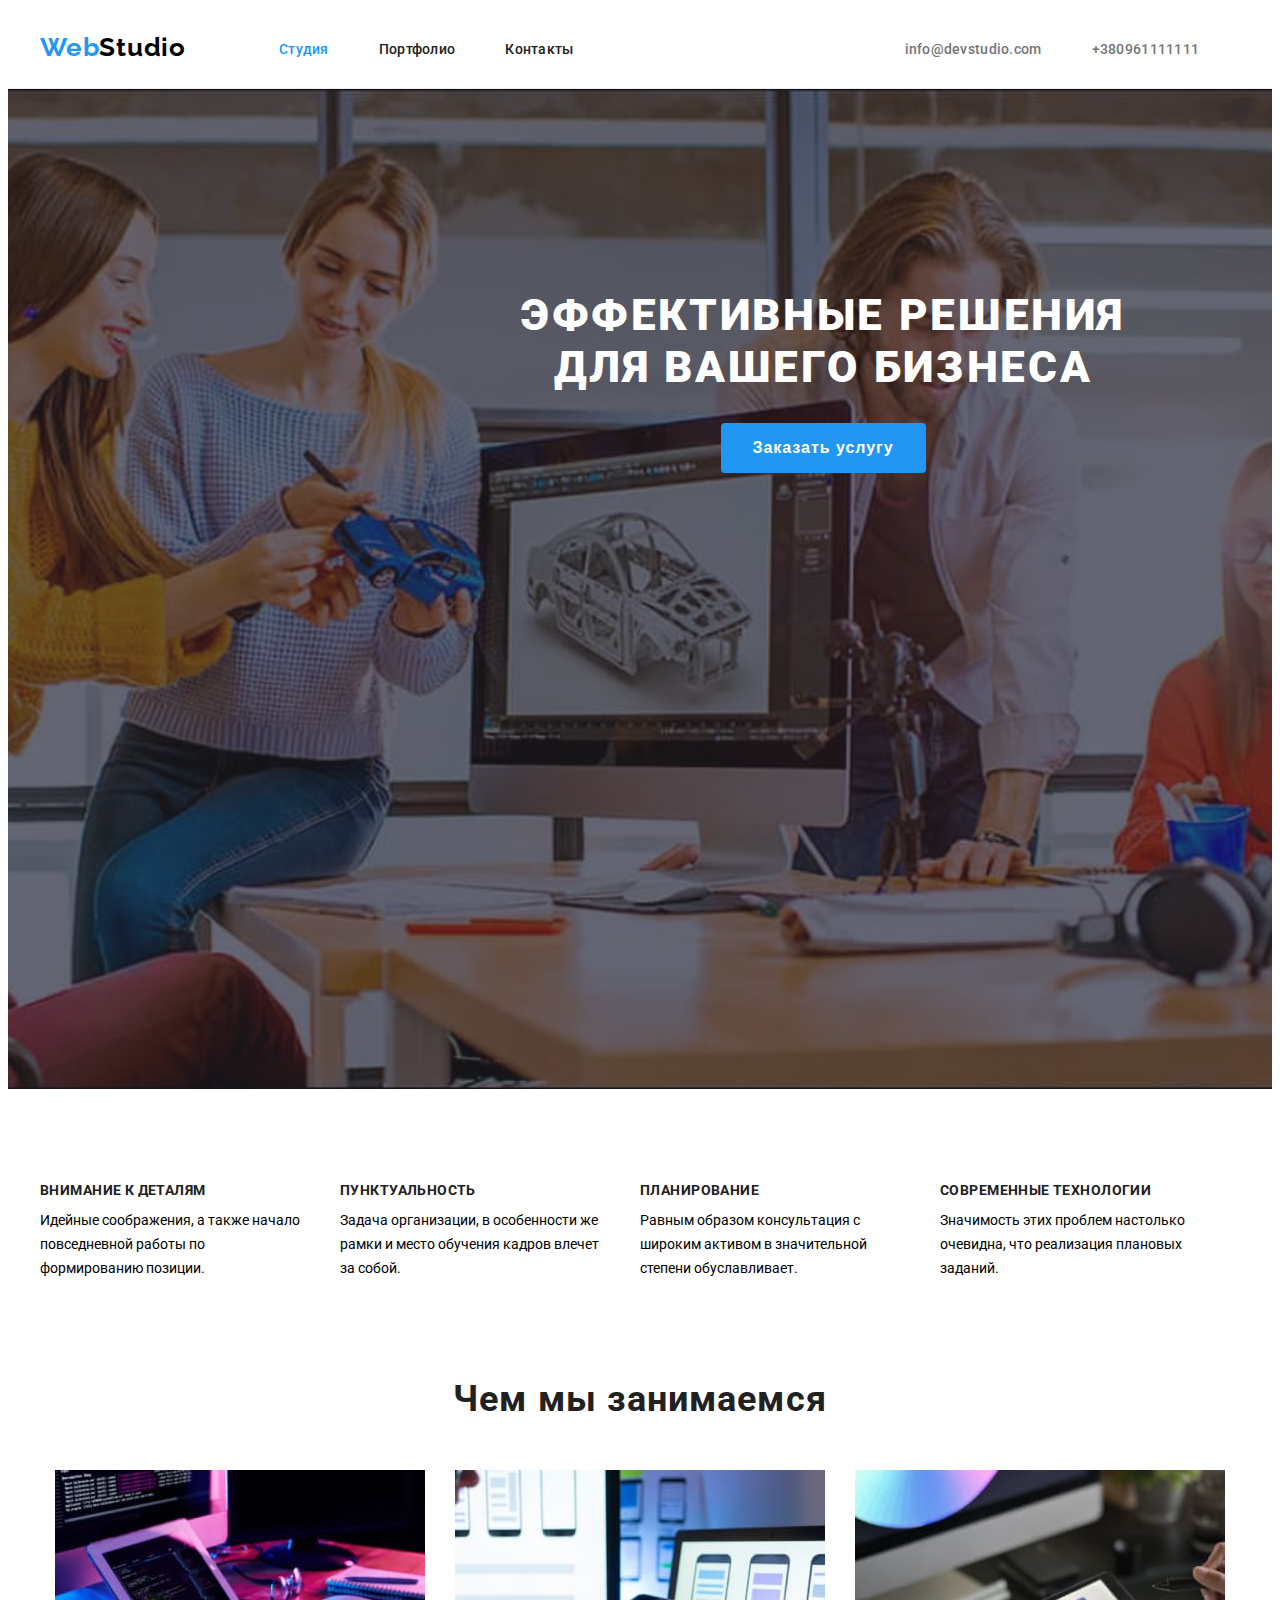
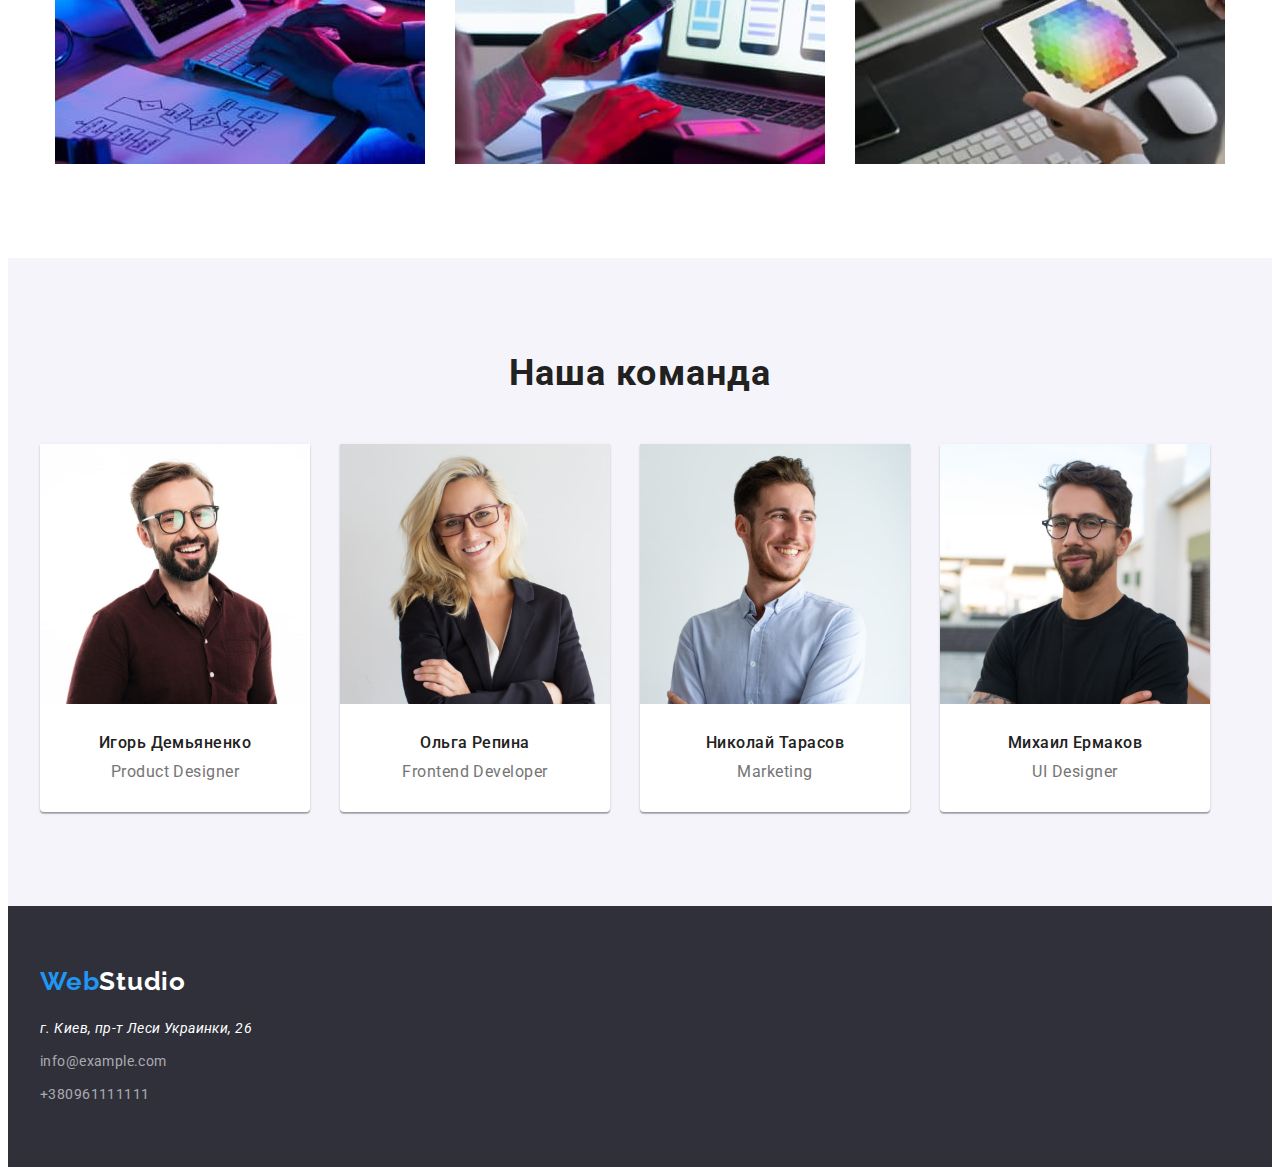
==== index.html @ 20c4e045 "add gradient" ====
<!DOCTYPE html>
<html lang="ru">
<head>
    <meta charset="UTF-8">
    <meta http-equiv="X-UA-Compatible" content="IE=edge">
    <meta name="viewport" content="width=device-width, initial-scale=1.0">
    <title>Document</title>
    <link rel="preconnect" href="https://fonts.googleapis.com">
    <link rel="preconnect" href="https://fonts.gstatic.com" crossorigin>
    <link rel="preconnect" href="https://fonts.googleapis.com">
    <link rel="preconnect" href="https://fonts.gstatic.com" crossorigin>
    <link href="https://fonts.googleapis.com/css2?family=Raleway:wght@700&family=Roboto:wght@400;500;700;900&display=swap" rel="stylesheet">
    <link rel="stylesheet" href="https://cdnjs.cloudflare.com/ajax/libs/modern-normalize/1.1.0/modern-normalize.min.css"
        integrity="sha512-wpPYUAdjBVSE4KJnH1VR1HeZfpl1ub8YT/NKx4PuQ5NmX2tKuGu6U/JRp5y+Y8XG2tV+wKQpNHVUX03MfMFn9Q=="
        crossorigin="anonymous" referrerpolicy="no-referrer" />
    <link rel="stylesheet" href="css/style.css">
</head>

<body>
    <header class="header">
        <div class="container">
            <nav class="header-nav">
                <a class="header-webstudio link" lang="en" href="./index.html">Web<span
                    class="header-studio">Studio</span></a>
                <ul class="nav-links list">
                    <li class="item"><a class="header-studio-link link active" href="./index.html">Студия</a></li>
                    <li class="item"><a class="header-portfolio-link link" href="./portfolio.html">Портфолио</a></li>
                    <li class="item"><a class="header-contacts-link link" href="">Контакты</a></li>
                </ul>
            </nav>
                <!-- header-contacts-info -->
                <ul class="header-contacts-info list">
                    <li class="item"><a class="header-mail link" href="mailto:info@devstudio.com">info@devstudio.com</a></li>
                    <li class="item"><a class="header-tel link" href="tel:+380961111111">+380961111111</a></li>
                </ul>
                
        </div>   
    </header>
    <main>
        <!-- Hero -->
        <section class="hero-banner">
            <div class="overlay">
                <div class="container">
                <h1 class="hero-title">
                        Эффективные решения для вашего бизнеса
                </h1>
                    <button class="hero-button" type="button">Заказать услугу</button>
                </div>
            </div>
        </section>
        <!-- section-two-we-offer -->
        <section class="section_fix_padding"> 
            <div class="container">
                <h2 hidden>Мы предлагаем</h2>
                    <ul class="we-offer list">
                        <li class="offer-list">
                            <h3 class="offer-title">Внимание к деталям</h3>
                            <p class="offer-description">Идейные соображения, а также начало повседневной работы по формированию позиции.</p>
                        </li>

                        <li class="offer-list">
                            <h3 class="offer-title">Пунктуальность</h3>
                            <p class="offer-description">Задача организации, в особенности же рамки и место обучения кадров влечет за собой.</p>
                        </li>

                        <li class="offer-list">
                            <h3 class="offer-title">Планирование</h3>
                            <p class="offer-description">Равным образом консультация с широким активом в значительной степени обуславливает.</p>
                        </li>

                        <li class="offer-list">
                            <h3 class="offer-title">Современные технологии</h3>
                            <p class="offer-description">Значимость этих проблем настолько очевидна, что реализация плановых заданий.</p>
                        </li>
                    </ul>
            </div>
        </section>
        <!-- section-what-we-do -->
        <section class="section">
            <div class="container">
                <h2 class="what-we-do">Чем мы занимаемся</h2>
                <ul  class="img-list list">
                    <li class="img-item"><img src="./images/box1.jpg" alt="руки-печатают-по-клавиатуре" width="370" height="294"></li>
                    <li class="img-item"><img src="./images/box2.jpg" alt="руки-держат-смартфон" width="370" height="294"></li>
                    <li class="img-item"><img src="./images/box3.jpg" alt="руки-держат-планшет" width="370" height="294"></li>
                </ul>
            </div>
        </section>
        <!-- section-our-team -->
        <section class="our-team section ">
            <div class="container">
                <h2 class="team">Наша команда</h2>
                <ul class="team-list list">
                    <li class="team-item">
                        <img src="./images/card1.jpg" alt="мужчина-в-красной-рубашке-в-очках" width="270" height="260">
                        <h3 class="team-name">Игорь Демьяненко</h3>
                        <p class="team-duty" lang="en">Product Designer</p>
                    </li>

                    <li class="team-item">
                        <img src="./images/card2.jpg" alt="женщина-блондинка-в-черном-пинджаке-" width="270" height="260">
                        <h3 class="team-name">Ольга Репина</h3>
                        <p class="team-duty" lang="en">Frontend Developer</p>
                    </li>

                    <li class="team-item">
                        <img src="./images/card3.jpg" alt="мужчина-в-серой-рубашке" width="270" height="260">
                        <h3 class="team-name">Николай Тарасов</h3>
                        <p class="team-duty" lang="en">Marketing</p>
                    </li>

                    <li class="team-item">
                        <img src="./images/card4.jpg" alt="мужчина-в-ченой-футболке-в-очках" width="270" height="260">
                        <h3 class="team-name">Михаил Ермаков</h3>
                        <p class="team-duty" lang="en">UI Designer</p>
                    </li>
                </ul>
            </div>
        </section>
    </main>
    <!-- footer -->
    <footer class="footer">
        <div class="container">
            <a class="footer-webstudio link" lang="en" href="index.html">Web<span class="footer-studio">Studio</span></a>
            <address class="address">г. Киев, пр-т Леси Украинки, 26</address>
            <ul class="footer-contacts-info list">
                <li>
                    <a class="footer-mail link" href="mailto:info@example.com">info@example.com</a>
                </li>

                <li>
                    <a class="footer-tel link" href="tel:+380961111111">+380961111111</a>
                </li>
            </ul>
        </div>
    </footer>
</body>

</html>
---- css/style.css ----
:root {
  --main-text-color: #212121;
  --second-text-color: #757575;
  --third-text-color: #2196f3;
  --fourth-text-color: #ffffff;
  --special-hide-color: rgba(255, 255, 255, 0.6);
  --special-color: #000000;
  --bg-color-one: #2f303a;
  --bg-color-two: #f5f4fa;
  --bg-color-third: #188CE8; 
  --projects-gap: 30px;

}

body {
  font-family: "Roboto", sans-serif;
  background-color: #ffffff;
}

p,
h1,
h2,
h3,
h4,
h5,
h6 {
  margin-top: 0;
  margin-bottom: 0;
}

ul {
  margin-top: 0;
  margin-bottom: 0;
  padding-left: 0;
}
img{
  display: block;
  max-width: 100%;
  height: auto;
}

.container {
  width: 1200px;
  padding-left: 15px;
  padding-right: 15px;
  margin-right: auto;
  margin-left: auto;
  
  /* outline: 1px solid green;  */
}
.section{
  padding-top: 94px;
  padding-bottom: 94px;
  
}
.section_fix_padding{
  padding-top: 94px;
  padding-bottom: 0px;
}

/* Global class ↓ *
*******************/

.list {
  list-style: none;
}
.link {
  text-decoration: none;
}
.active{
  color: var(--third-text-color);
}
.nav-links .link.active{
  color: var(--third-text-color);
}

/* Global class ↑ *
******************/

/* THE SAME ELEMENTS ↓ */
/* header-index-portfolio */
.header{
  border-bottom: 1px solid #ECECEC;

  }

.header .container{
  display: flex;
}  

/* webstudio */
.header-webstudio {
  font-family: Raleway;
  font-style: normal;
  font-weight: bold;
  font-size: 26px;
  line-height: 1.92;
  letter-spacing: 0.03em;
  color: var(--third-text-color);
}
.header-studio {
  color: var(--special-color);
}

/* Navigation-links */

.header-nav {
  display: flex;
  align-items: center; 
}

.nav-links {
  display: flex;
  margin-left: 93px;
  padding: 30.5px 0px 30.5px 0px;
}
.nav-links .item + .item {
  margin-left: 50px;
}

.nav-links .link:hover,
.nav-links .link:focus {
  color: var(--third-text-color);
}
.nav-links .link:active{
  color: var(--third-text-color);
}


.header-studio-link,
.header-portfolio-link,
.header-contacts-link {
  font-weight: 500;
  font-size: 14px;
  line-height: 1.14;
  letter-spacing: 0.02em;
  color: var(--main-text-color);
}

/* header-contacts-info */
.header-contacts-info {
  display: flex;
  align-items: center;
  margin-left: 331px;
}

.header-contacts-info .item + .item {
  margin-left: 50px;
}


/* hover-focus-Header-contact-list-info */
.header-contacts-info .link:hover,
.header-contacts-info .link:focus {
  color: var(--third-text-color);
}

.header-mail,
.header-tel {
  font-weight: 500;
  font-size: 14px;
  line-height: 1.14;
  letter-spacing: 0.02em;
  color: var(--second-text-color);
}

/* FOOTER-INDEX-PORTFOLIO */
.footer {
  background-color: var(--bg-color-one);
}
/* footer-webstudio */
.footer-webstudio {
  display: block;
  padding-top: 60px;
  font-family: Raleway;
  font-style: normal;
  font-weight: bold;
  font-size: 26px;
  line-height: 1.19;
  letter-spacing: 0.03em;
  color: var(--third-text-color);
}
.footer-studio {
  color: var(--fourth-text-color);
}
/* address */
.address {
  display: block;
  padding-top: 20px;
  font-weight: normal;
  font-size: 14px;
  line-height: 1.71;
  letter-spacing: 0.03em;
  color: var(--fourth-text-color);
}
/* footer-contacts-info */
.footer-contacts-info .link:hover,
.footer-contacts-info .link:focus {
  color: var(--third-text-color);
}
.footer-mail,
.footer-tel {
  display: block;
  padding-top: 9px;
  font-weight: normal;
  font-size: 14px;
  line-height: 1.71;
  letter-spacing: 0.03em;
  color: var(--special-hide-color);
}
.footer-contacts-info{
  padding-bottom: 60px;
}

/* THE SAME ELEMENTS ↑ */



/* INDEX */
/* hero-section */
.hero-banner {
  background-color: var(--bg-color-one);
  padding: 200px;
  max-width: 1600px;
  height: 600px;
  margin-left: auto;
  margin-right: auto;
  background-image: linear-gradient(
  to right,
  rgba(47, 48, 58, 0.4),
  rgba(47, 48, 58, 0.4)
  ),
  url("../images/overlay.jpg");
  background-repeat: no-repeat;
  background-position: center;
  background-size: cover;
}


.hero-title {
  font-weight: 900;
  font-size: 44px;
  line-height: 1, 36;
  text-align: center;
  letter-spacing: 0.06em;
  text-transform: uppercase;
  max-width: 650px;
  margin: 0px auto 30px auto;
  color: var(--fourth-text-color);
}

.hero-button {
  display: block;
  margin-left: auto;
  margin-right: auto;
  padding: 10px 32px;
  cursor: pointer;
  font-weight: bold;
  font-size: 16px;
  line-height: 1.88;
  letter-spacing: 0.06em;
  border: none;
  border-radius: 4px;
  color: var(--fourth-text-color);
  background-color: var(--third-text-color);
}
.hero-button:hover,
.hero-button:focus{
  color: var(--fourth-text-color);
  background-color: var(--bg-color-third);
}


/* section-two-we-offer */
.we-offer{
  display: flex;
  /* margin: 94px auto 94px auto; */
}

.we-offer .offer-list + .offer-list{
  margin-left: 30px;
}

.offer-list{
  width: 270px;
  height: 101px;
}

.offer-title {
  font-weight: bold;
  font-size: 14px;
  line-height: 1.14;
  letter-spacing: 0.03em;
  text-transform: uppercase;
  color: var(--main-text-color);
}
.offer-description {
  padding-top: 10px;

  font-weight: normal;
  font-size: 14px;
  line-height: 1.71;
  letter-spacing: 0.03em var(--second-text-color);
}
/* section-what-we-do */
.what-we-do {
  justify-content: center;

  font-weight: bold;
  font-size: 36px;
  line-height: 1.17;
  text-align: center;
  letter-spacing: 0.03em;
  color: var(--main-text-color);
}
.img-list{
  display: flex;
  justify-content: center;
  margin-top: 50px;
}
.img-list .img-item + .img-item{
  margin-left: 30px;
}



/* section-our-team */
/* Team-flex */
.our-team{
  background: var(--bg-color-two);
}
.team-list{
  display: flex;
}
.team-list .team-item + .team-item{
  margin-left: 30px;
}

.team-item{
  background: var(--fourth-text-color);
  box-shadow: 
  0px 1px 3px rgba(0, 0, 0, 0.12),
  0px 1px 1px rgba(0, 0, 0, 0.14),
  0px 2px 1px rgba(0, 0, 0, 0.2);
  border-radius: 0px 0px 4px 4px;

}
.team {
  margin-bottom: 50px;
  font-weight: bold;
  font-size: 36px;
  line-height: 1.17;
  text-align: center;
  letter-spacing: 0.03em;
  color: var(--main-text-color);
}
.team-name {
  padding-top: 30px;

  font-weight: 500;
  font-size: 16px;
  line-height: 1.18;
  text-align: center;
  letter-spacing: 0.03em;
  color: var(--main-text-color);
}
.team-duty {
  padding-top: 10px;
  padding-bottom: 30px;

  font-weight: normal;
  font-size: 16px;
  line-height: 1.18;
  text-align: center;
  letter-spacing: 0.03em;
  color: var(--second-text-color);
}



/* PORTFOLIO  */
/* main */
/* filters */
.filters :hover,
.filters :focus {
  color: var(--fourth-text-color);
  background: var(--third-text-color);
}

/* filters first <ul> */
.filters{
  display: flex;
  justify-content: center;
  margin-bottom: 34px;
}

.filters .filter-item + .filter-item{
  margin-left: 8px;
}

/* button */
.button {
  padding: 6px 22px;
  cursor: pointer;
  font-weight: 500;
  font-size: 16px;
  line-height: 1.63;
  text-align: center;
  letter-spacing: 0.03em;
  color: var(--main-text-color);
  background-color: var(--bg-color-two);
  border-radius: 4px;
  border: 0;
}


/* PROJECTS second <ul> */

.projects{
  padding: 0px;
  margin: 0px;
  list-style: none;
  display: flex;
  flex-wrap: wrap;
  

  margin-left: calc(-1 * var(--projects-gap));
  margin-top:  calc(-1 * var(--projects-gap));
}
.projects > .project{
  flex-basis: calc(100% / 3 var(--projects-gap));
  margin-left: var(--projects-gap);
  margin-top: var(--projects-gap);
}

/* .projects{
  display: flex;
  flex-wrap: wrap;
  background-color: teal;
}
.project{
  width: 370px;
  background-color: tomato;
  margin-right: 30px;
  margin-bottom: 30px;
}
.project:nth-child(3n){
  margin-right: 0px;
}
.project.project:nth-last-child(-n +3){
  margin-bottom: 0px;
} */
.project-name {
  font-weight: bold;
  font-size: 18px;
  line-height: 2;
  letter-spacing: 0.06em;
  color: var(--main-text-color);
}

.project-idea {
  font-weight: normal;
  font-size: 16px;
  line-height: 1.88;
  letter-spacing: 0.03em;
  color: var(--second-text-color);
}
/*  CARDS-Portfolio*/
.card{
  
}

.project-idea{
  margin-top: 4px;
}
.card-content{
  padding: 20px 24px;
  border: 1px solid #EEEEEE;
}
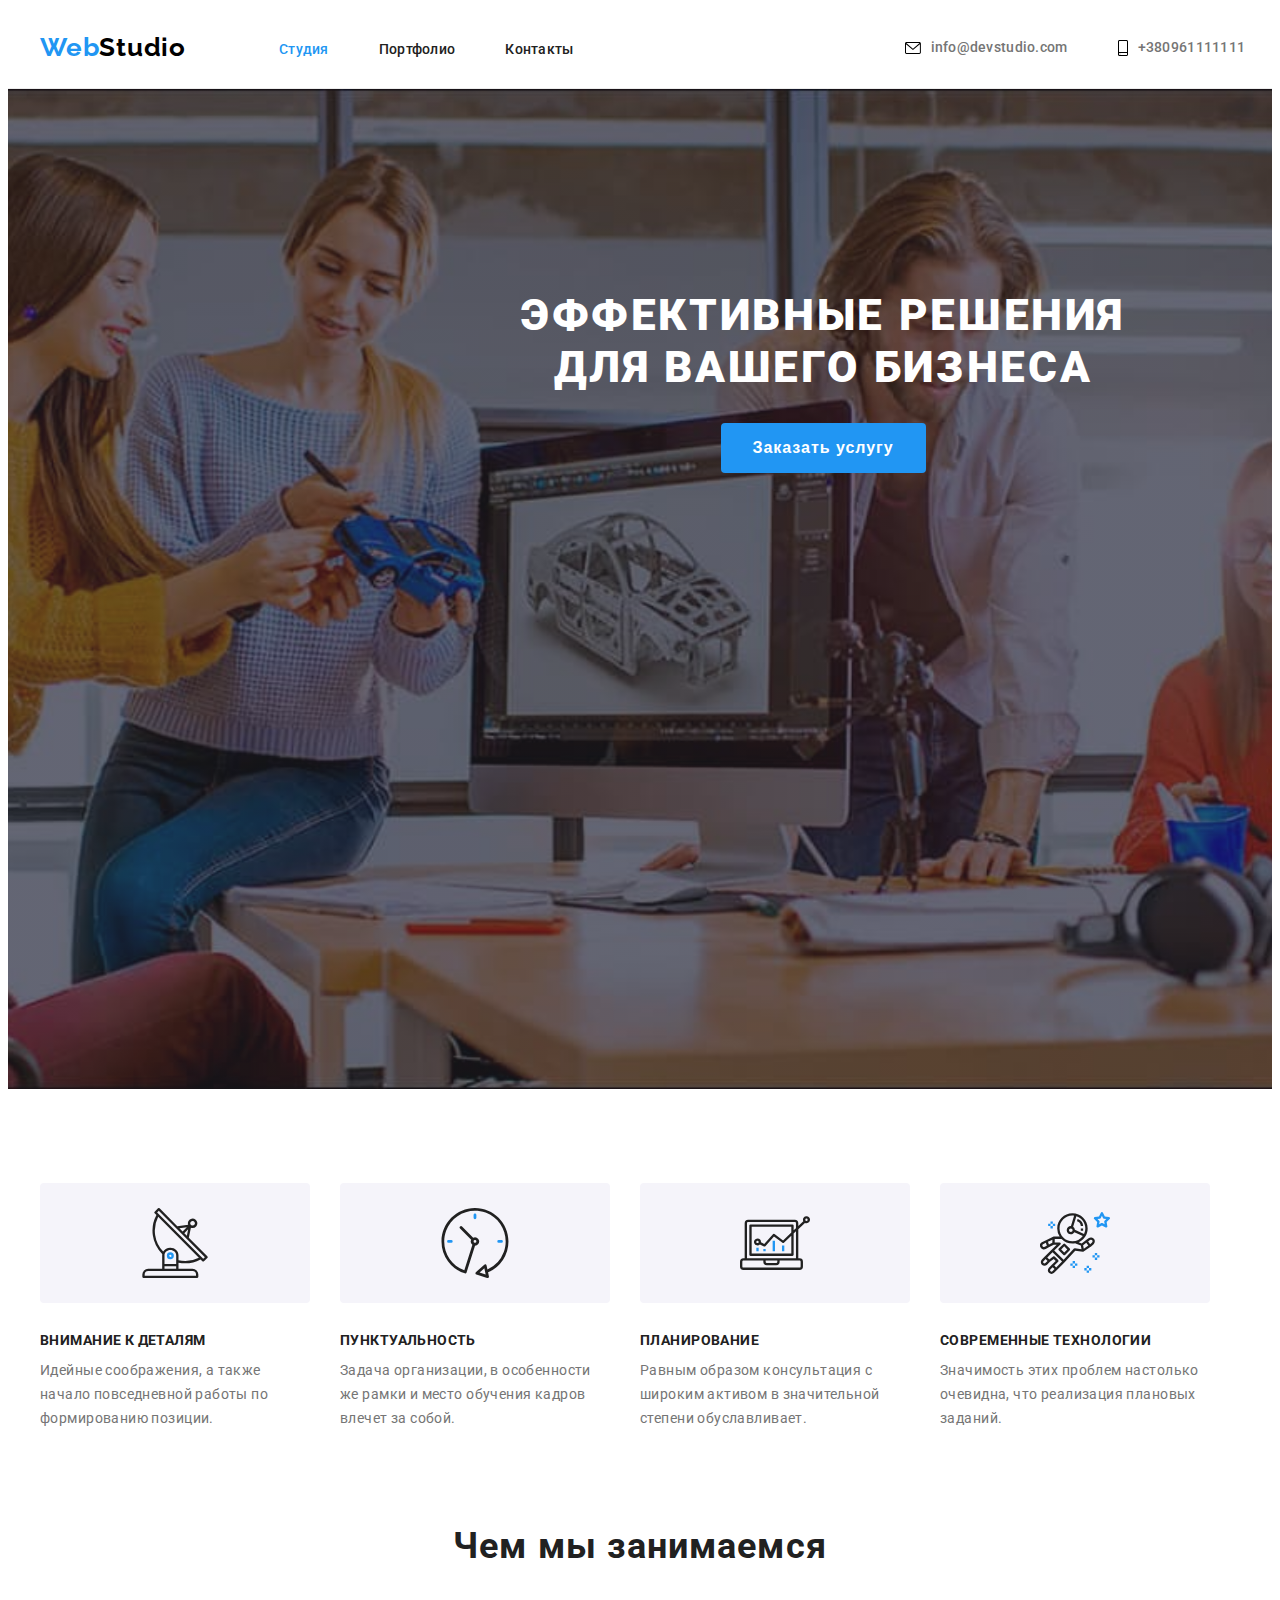
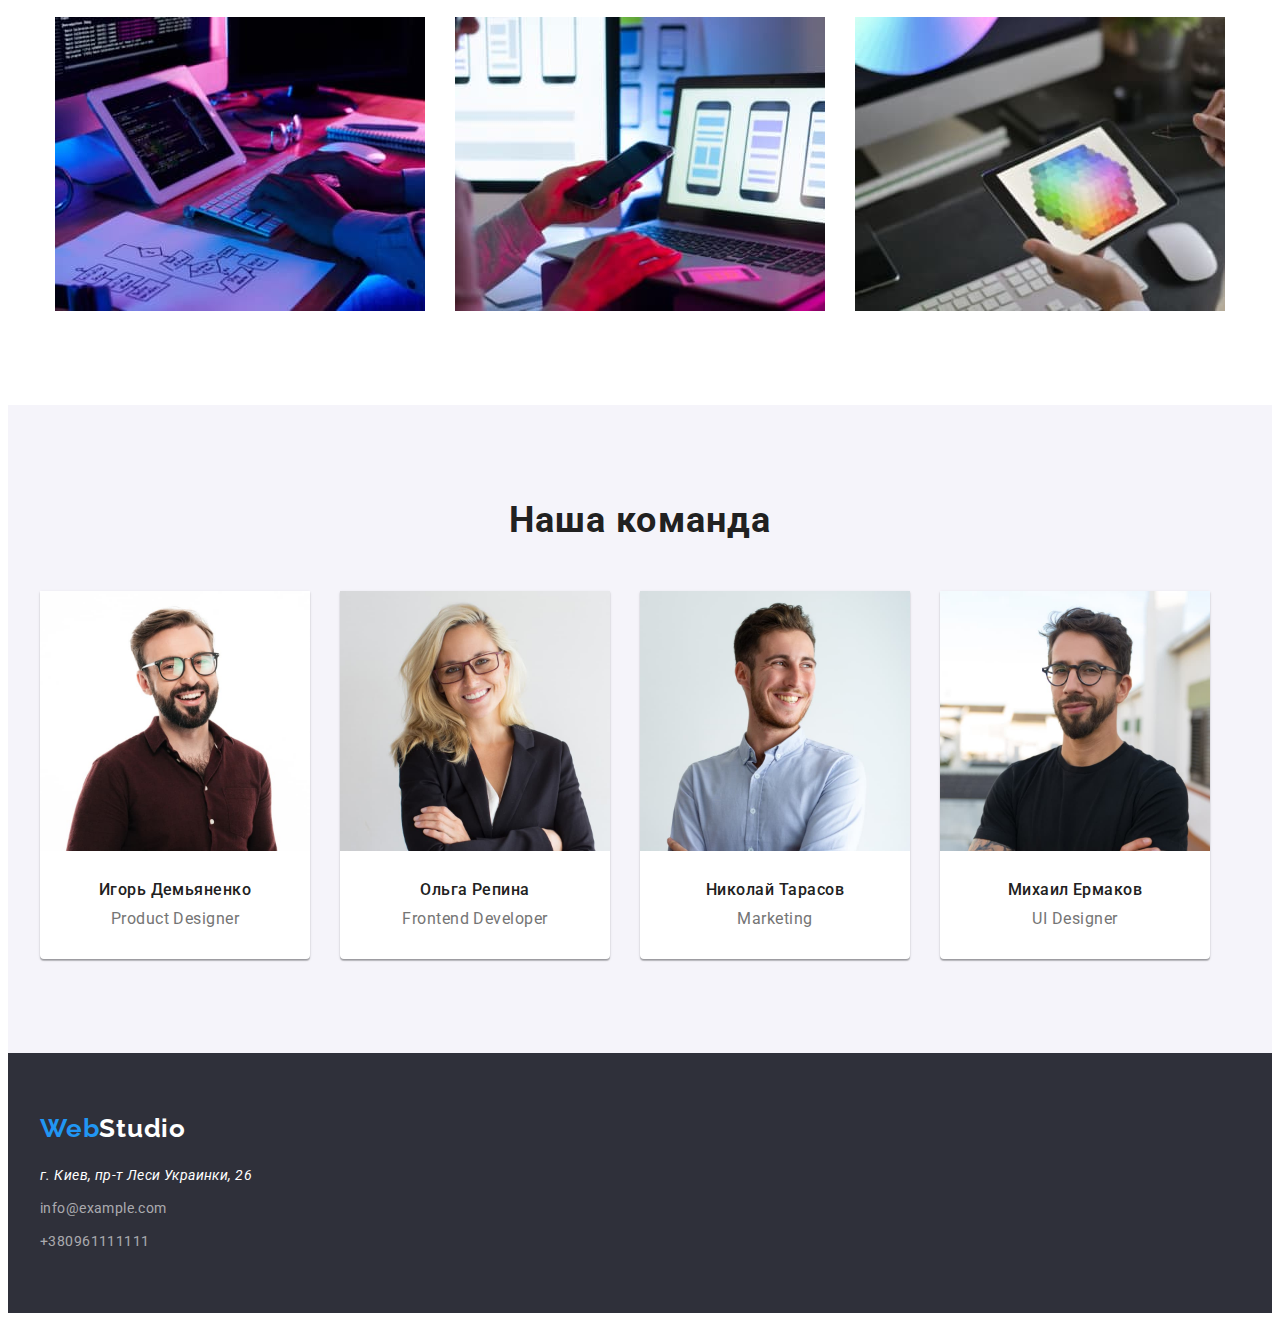
==== commit e6cda72d: "add header icon and middle part" ====
--- a/index.html
+++ b/index.html
@@ -30,8 +30,14 @@
             </nav>
                 <!-- header-contacts-info -->
                 <ul class="header-contacts-info list">
-                    <li class="item"><a class="header-mail link" href="mailto:info@devstudio.com">info@devstudio.com</a></li>
-                    <li class="item"><a class="header-tel link" href="tel:+380961111111">+380961111111</a></li>
+                    <li class="item"><a class="header-mail link" href="mailto:info@devstudio.com">
+                        <svg class="header-icon" width="16" height="12">
+                            <use href="./images/sprite.svg#icon-envelope"></use>
+                        </svg>info@devstudio.com</a></li>
+                    <li class="item"><a class="header-tel link" href="tel:+380961111111">
+                        <svg class="header-icon" width="10" height="16">
+                            <use href="./images/sprite.svg#icon-smartphone"></use>
+                        </svg>+380961111111</a></li>
                 </ul>
                 
         </div>   
@@ -54,21 +60,41 @@
                 <h2 hidden>Мы предлагаем</h2>
                     <ul class="we-offer list">
                         <li class="offer-list">
+                            <div class="we-offer-icon-bg">
+                                <svg class="we-offer-icon" width="70" height="70">
+                                    <use href="./images/sprite.svg#icon-antenna"></use>
+                                </svg>
+                            </div>
                             <h3 class="offer-title">Внимание к деталям</h3>
                             <p class="offer-description">Идейные соображения, а также начало повседневной работы по формированию позиции.</p>
                         </li>
 
                         <li class="offer-list">
+                            <div class="we-offer-icon-bg">
+                                <svg class="we-offer-icon" width="70" height="70">
+                                    <use href="./images/sprite.svg#icon-clock"></use>
+                                </svg>
+                            </div>
                             <h3 class="offer-title">Пунктуальность</h3>
                             <p class="offer-description">Задача организации, в особенности же рамки и место обучения кадров влечет за собой.</p>
                         </li>
 
                         <li class="offer-list">
+                            <div class="we-offer-icon-bg">
+                                <svg class="we-offer-icon" width="70" height="70">
+                                    <use href="./images/sprite.svg#icon-diagram"></use>
+                                </svg>
+                            </div>
                             <h3 class="offer-title">Планирование</h3>
                             <p class="offer-description">Равным образом консультация с широким активом в значительной степени обуславливает.</p>
                         </li>
 
                         <li class="offer-list">
+                            <div class="we-offer-icon-bg">
+                                <svg class="we-offer-icon" width="70" height="70">
+                                    <use href="./images/sprite.svg#icon-astronaut"></use>
+                                </svg>
+                            </div>
                             <h3 class="offer-title">Современные технологии</h3>
                             <p class="offer-description">Значимость этих проблем настолько очевидна, что реализация плановых заданий.</p>
                         </li>
--- a/css/style.css
+++ b/css/style.css
@@ -157,11 +157,25 @@
 
 .header-mail,
 .header-tel {
+  display: flex;
+  align-items: center;
   font-weight: 500;
   font-size: 14px;
   line-height: 1.14;
   letter-spacing: 0.02em;
   color: var(--second-text-color);
+}
+.header-mail:hover{
+  color:var(--third-text-color);
+}
+.header-icon,
+.header-icon{
+ margin-right: 10px;
+}
+/* КАК ЗДЕЛАТЬ СИНИЙ НА FOCUS? */
+.header-icon:hover,
+.header-icon:focus{
+  fill: var(--third-text-color);
 }
 
 /* FOOTER-INDEX-PORTFOLIO */
@@ -276,6 +290,16 @@
   display: flex;
   /* margin: 94px auto 94px auto; */
 }
+.we-offer-icon-bg{
+  width: 270px;
+  height: 120px;
+  margin-bottom: 30px;
+  background-color: var(--bg-color-two);
+  border-radius: 4px;
+  display: flex;
+  justify-content: center;
+  align-items: center;
+}
 
 .we-offer .offer-list + .offer-list{
   margin-left: 30px;
@@ -283,7 +307,7 @@
 
 .offer-list{
   width: 270px;
-  height: 101px;
+  
 }
 
 .offer-title {
@@ -296,16 +320,19 @@
 }
 .offer-description {
   padding-top: 10px;
-
+  
   font-weight: normal;
   font-size: 14px;
   line-height: 1.71;
-  letter-spacing: 0.03em var(--second-text-color);
-}
+  letter-spacing: 0.03em;
+  color: var(--second-text-color);
+}
+
+
 /* section-what-we-do */
 .what-we-do {
   justify-content: center;
-
+  
   font-weight: bold;
   font-size: 36px;
   line-height: 1.17;
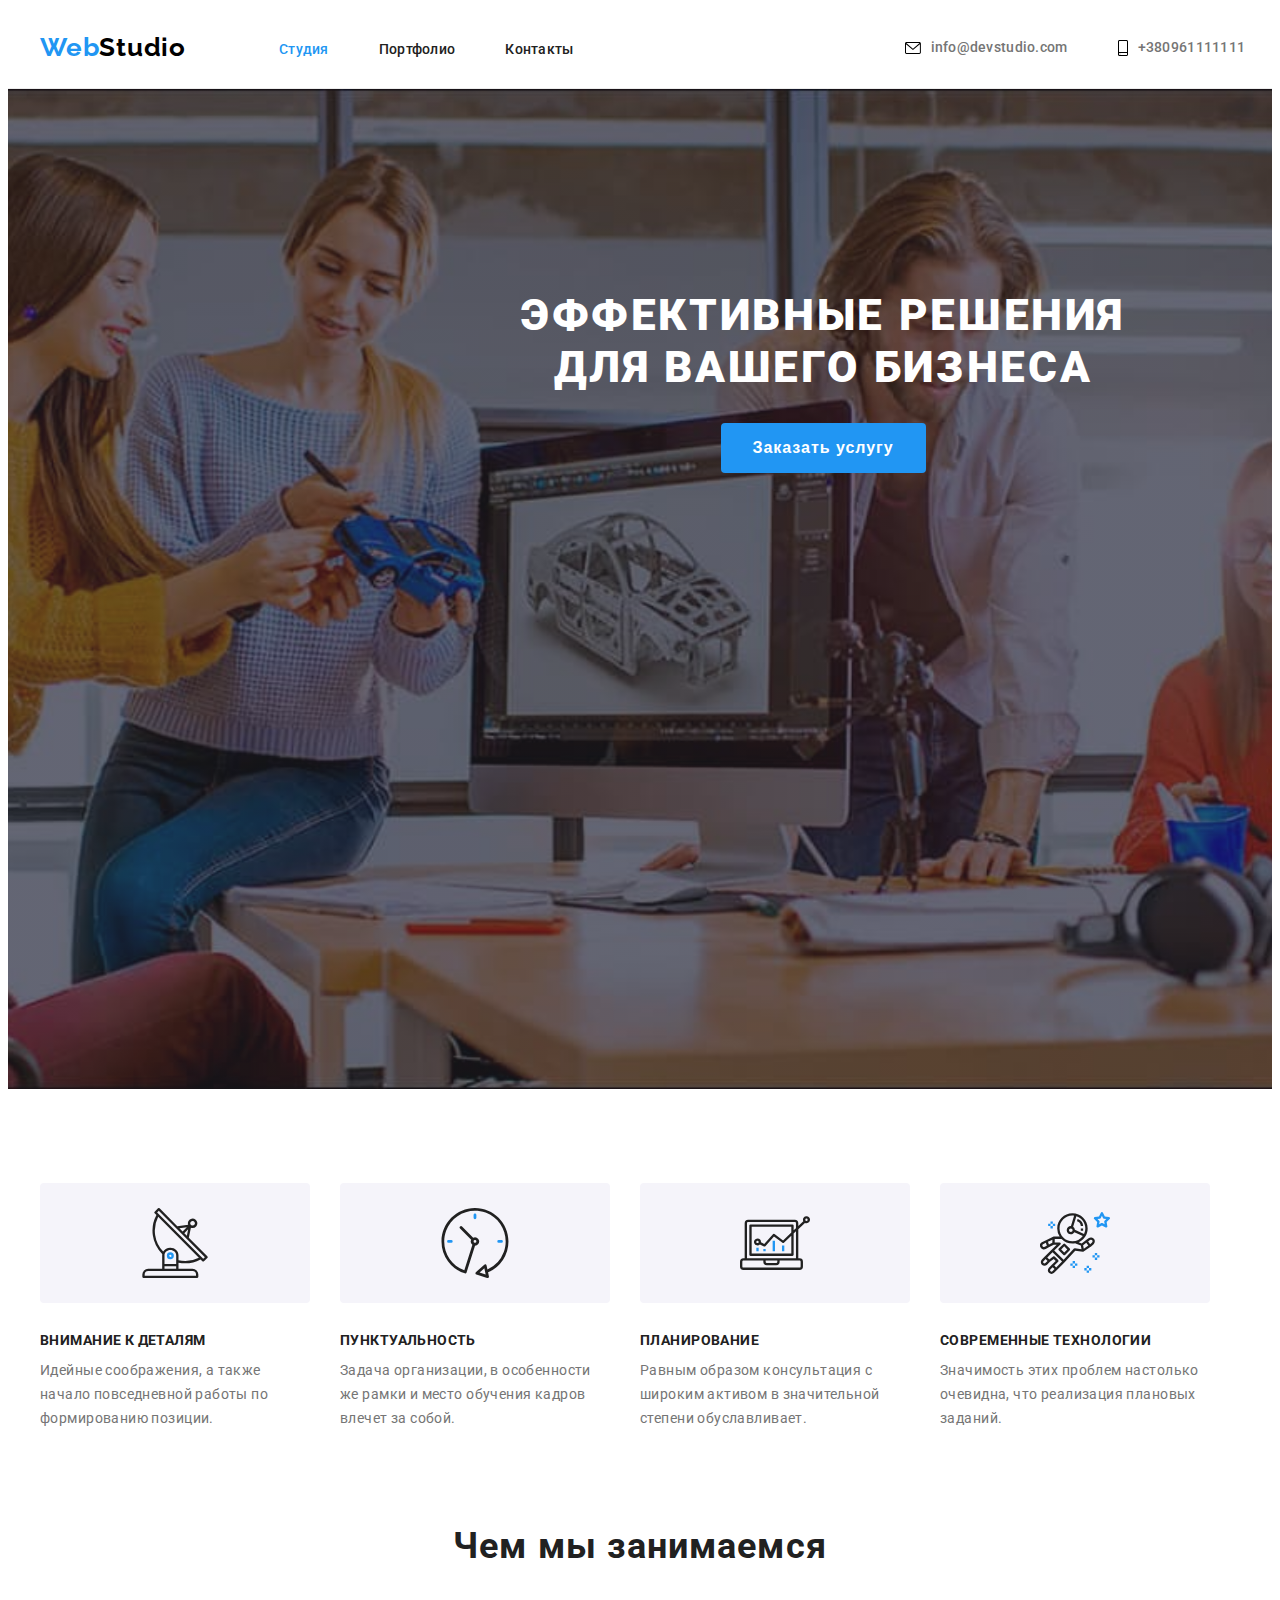
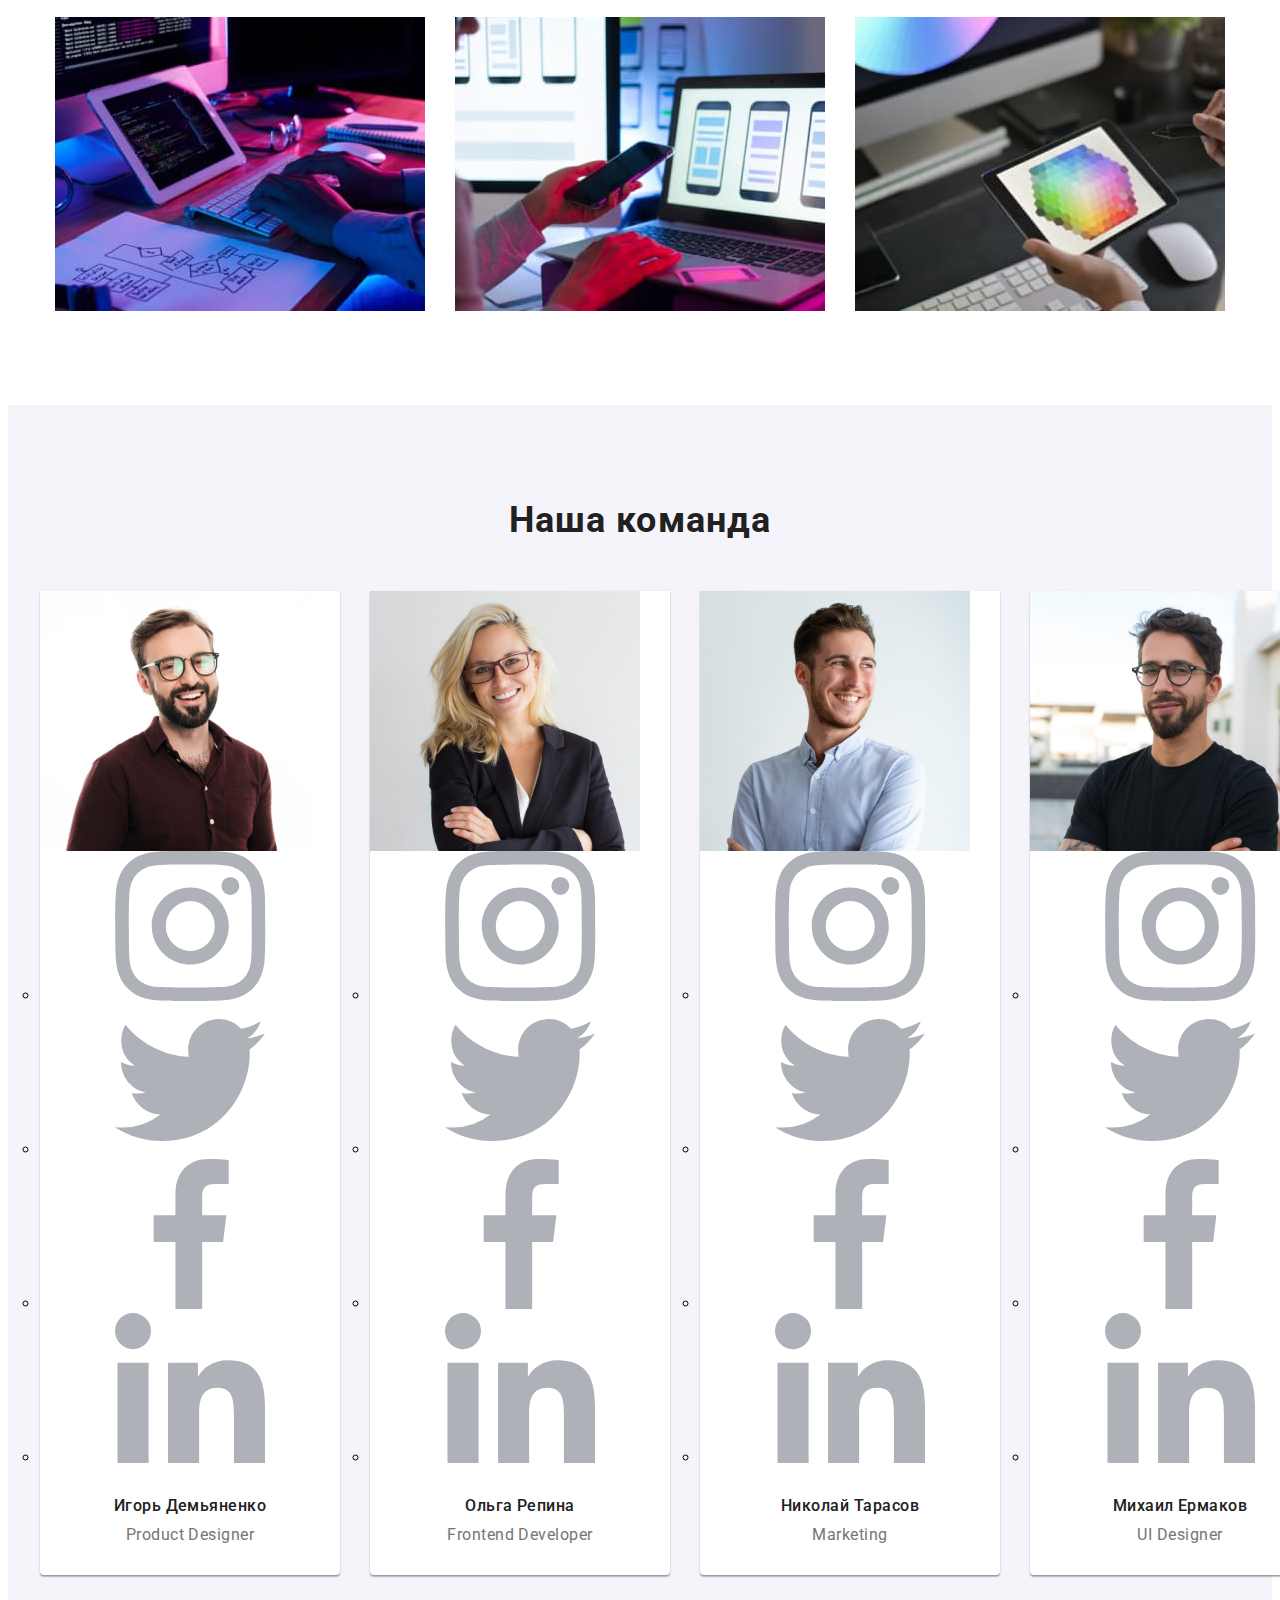
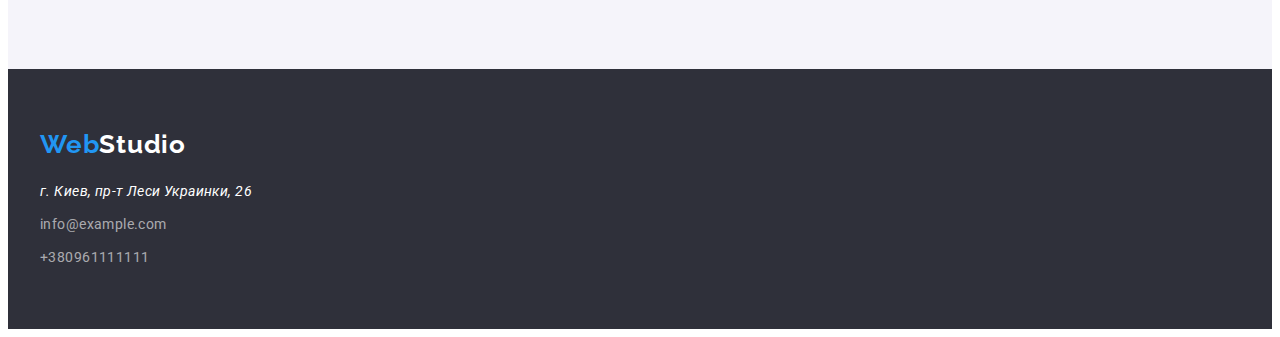
==== commit 9d71a81f: "add team-social links" ====
--- a/index.html
+++ b/index.html
@@ -119,24 +119,146 @@
                 <ul class="team-list list">
                     <li class="team-item">
                         <img src="./images/card1.jpg" alt="мужчина-в-красной-рубашке-в-очках" width="270" height="260">
+                        <ul class="team-socials socials">
+                            <li class="social-item">
+                                <a href="" class="social-link">
+                                    <svg class="social-icon">
+                                        <use href="./images/sprite.svg#icon-instagram"></use>
+                                    </svg>
+                                </a>
+                            </li>
+                            <li class="social-item">
+                                <a href="" class="social-link">
+                                    <svg class="social-icon">
+                                        <use href="./images/sprite.svg#icon-twitter"></use>
+                                    </svg>
+                                </a>
+                            </li>
+                            <li class="social-item">
+                                <a href="" class="social-link">
+                                    <svg class="social-icon">
+                                        <use href="./images/sprite.svg#icon-facebook"></use>
+                                    </svg>
+                                </a>
+                            </li>
+                            <li class="social-item">
+                                <a href="" class="social-link">
+                                    <svg class="social-icon">
+                                        <use href="./images/sprite.svg#icon-linkedin"></use>
+                                    </svg>
+                                </a>
+                            </li>
+                        </ul>
                         <h3 class="team-name">Игорь Демьяненко</h3>
                         <p class="team-duty" lang="en">Product Designer</p>
                     </li>
 
+
                     <li class="team-item">
                         <img src="./images/card2.jpg" alt="женщина-блондинка-в-черном-пинджаке-" width="270" height="260">
+                        <ul class="team-socials socials">
+                            <li class="social-item">
+                                <a href="" class="social-link">
+                                    <svg class="social-icon">
+                                        <use href="./images/sprite.svg#icon-instagram"></use>
+                                    </svg>
+                                </a>
+                            </li>
+                            <li class="social-item">
+                                <a href="" class="social-link">
+                                    <svg class="social-icon">
+                                        <use href="./images/sprite.svg#icon-twitter"></use>
+                                    </svg>
+                                </a>
+                            </li>
+                            <li class="social-item">
+                                <a href="" class="social-link">
+                                    <svg class="social-icon">
+                                        <use href="./images/sprite.svg#icon-facebook"></use>
+                                    </svg>
+                                </a>
+                            </li>
+                            <li class="social-item">
+                                <a href="" class="social-link">
+                                    <svg class="social-icon">
+                                        <use href="./images/sprite.svg#icon-linkedin"></use>
+                                    </svg>
+                                </a>
+                            </li>
+                        </ul>
                         <h3 class="team-name">Ольга Репина</h3>
                         <p class="team-duty" lang="en">Frontend Developer</p>
                     </li>
 
+
                     <li class="team-item">
                         <img src="./images/card3.jpg" alt="мужчина-в-серой-рубашке" width="270" height="260">
+                        <ul class="team-socials socials">
+                            <li class="social-item">
+                                <a href="" class="social-link">
+                                    <svg class="social-icon">
+                                        <use href="./images/sprite.svg#icon-instagram"></use>
+                                    </svg>
+                                </a>
+                            </li>
+                            <li class="social-item">
+                                <a href="" class="social-link">
+                                    <svg class="social-icon">
+                                        <use href="./images/sprite.svg#icon-twitter"></use>
+                                    </svg>
+                                </a>
+                            </li>
+                            <li class="social-item">
+                                <a href="" class="social-link">
+                                    <svg class="social-icon">
+                                        <use href="./images/sprite.svg#icon-facebook"></use>
+                                    </svg>
+                                </a>
+                            </li>
+                            <li class="social-item">
+                                <a href="" class="social-link">
+                                    <svg class="social-icon">
+                                        <use href="./images/sprite.svg#icon-linkedin"></use>
+                                    </svg>
+                                </a>
+                            </li>
+                        </ul>
                         <h3 class="team-name">Николай Тарасов</h3>
                         <p class="team-duty" lang="en">Marketing</p>
                     </li>
 
                     <li class="team-item">
                         <img src="./images/card4.jpg" alt="мужчина-в-ченой-футболке-в-очках" width="270" height="260">
+                        <ul class="team-socials socials">
+                            <li class="social-item">
+                                <a href="" class="social-link">
+                                    <svg class="social-icon">
+                                        <use href="./images/sprite.svg#icon-instagram"></use>
+                                    </svg>
+                                </a>
+                            </li>
+                            <li class="social-item">
+                                <a href="" class="social-link">
+                                    <svg class="social-icon">
+                                        <use href="./images/sprite.svg#icon-twitter"></use>
+                                    </svg>
+                                </a>
+                            </li>
+                            <li class="social-item">
+                                <a href="" class="social-link">
+                                    <svg class="social-icon">
+                                        <use href="./images/sprite.svg#icon-facebook"></use>
+                                    </svg>
+                                </a>
+                            </li>
+                            <li class="social-item">
+                                <a href="" class="social-link">
+                                    <svg class="social-icon">
+                                        <use href="./images/sprite.svg#icon-linkedin"></use>
+                                    </svg>
+                                </a>
+                            </li>
+                        </ul>
                         <h3 class="team-name">Михаил Ермаков</h3>
                         <p class="team-duty" lang="en">UI Designer</p>
                     </li>
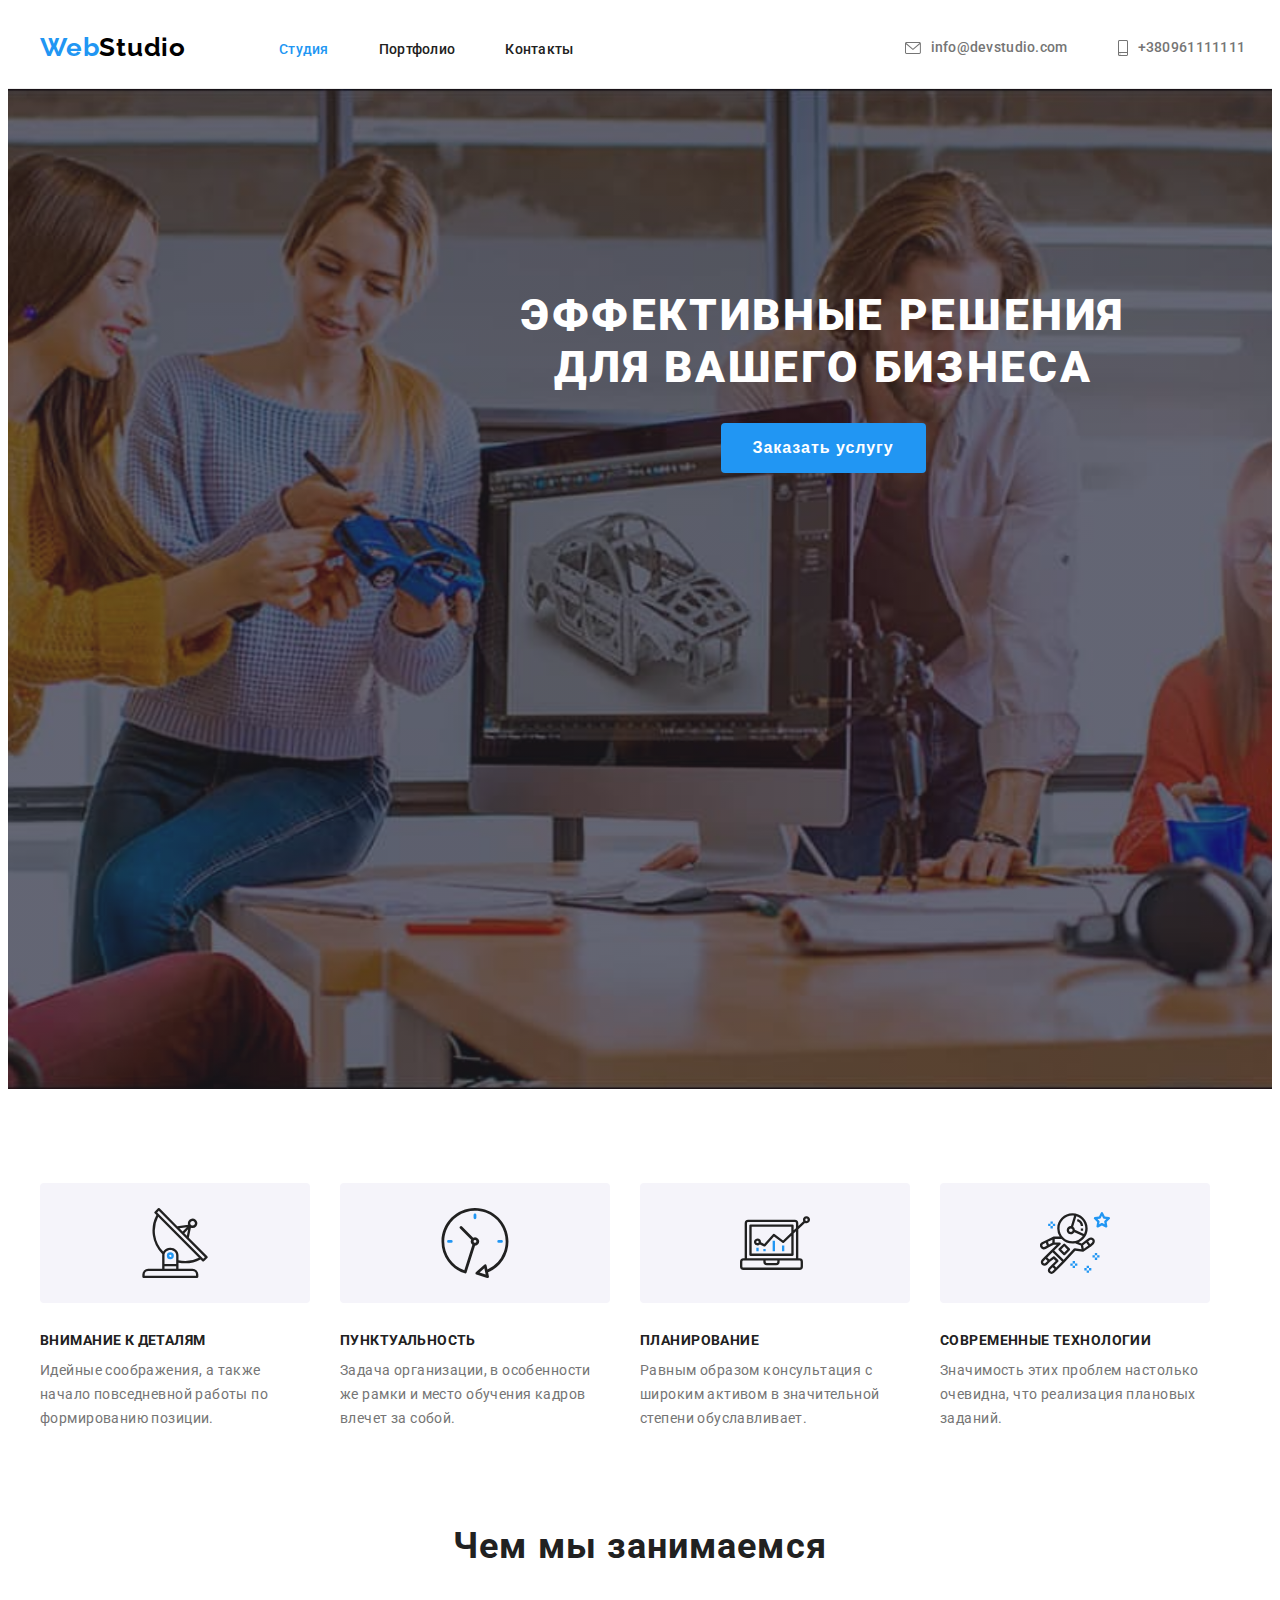
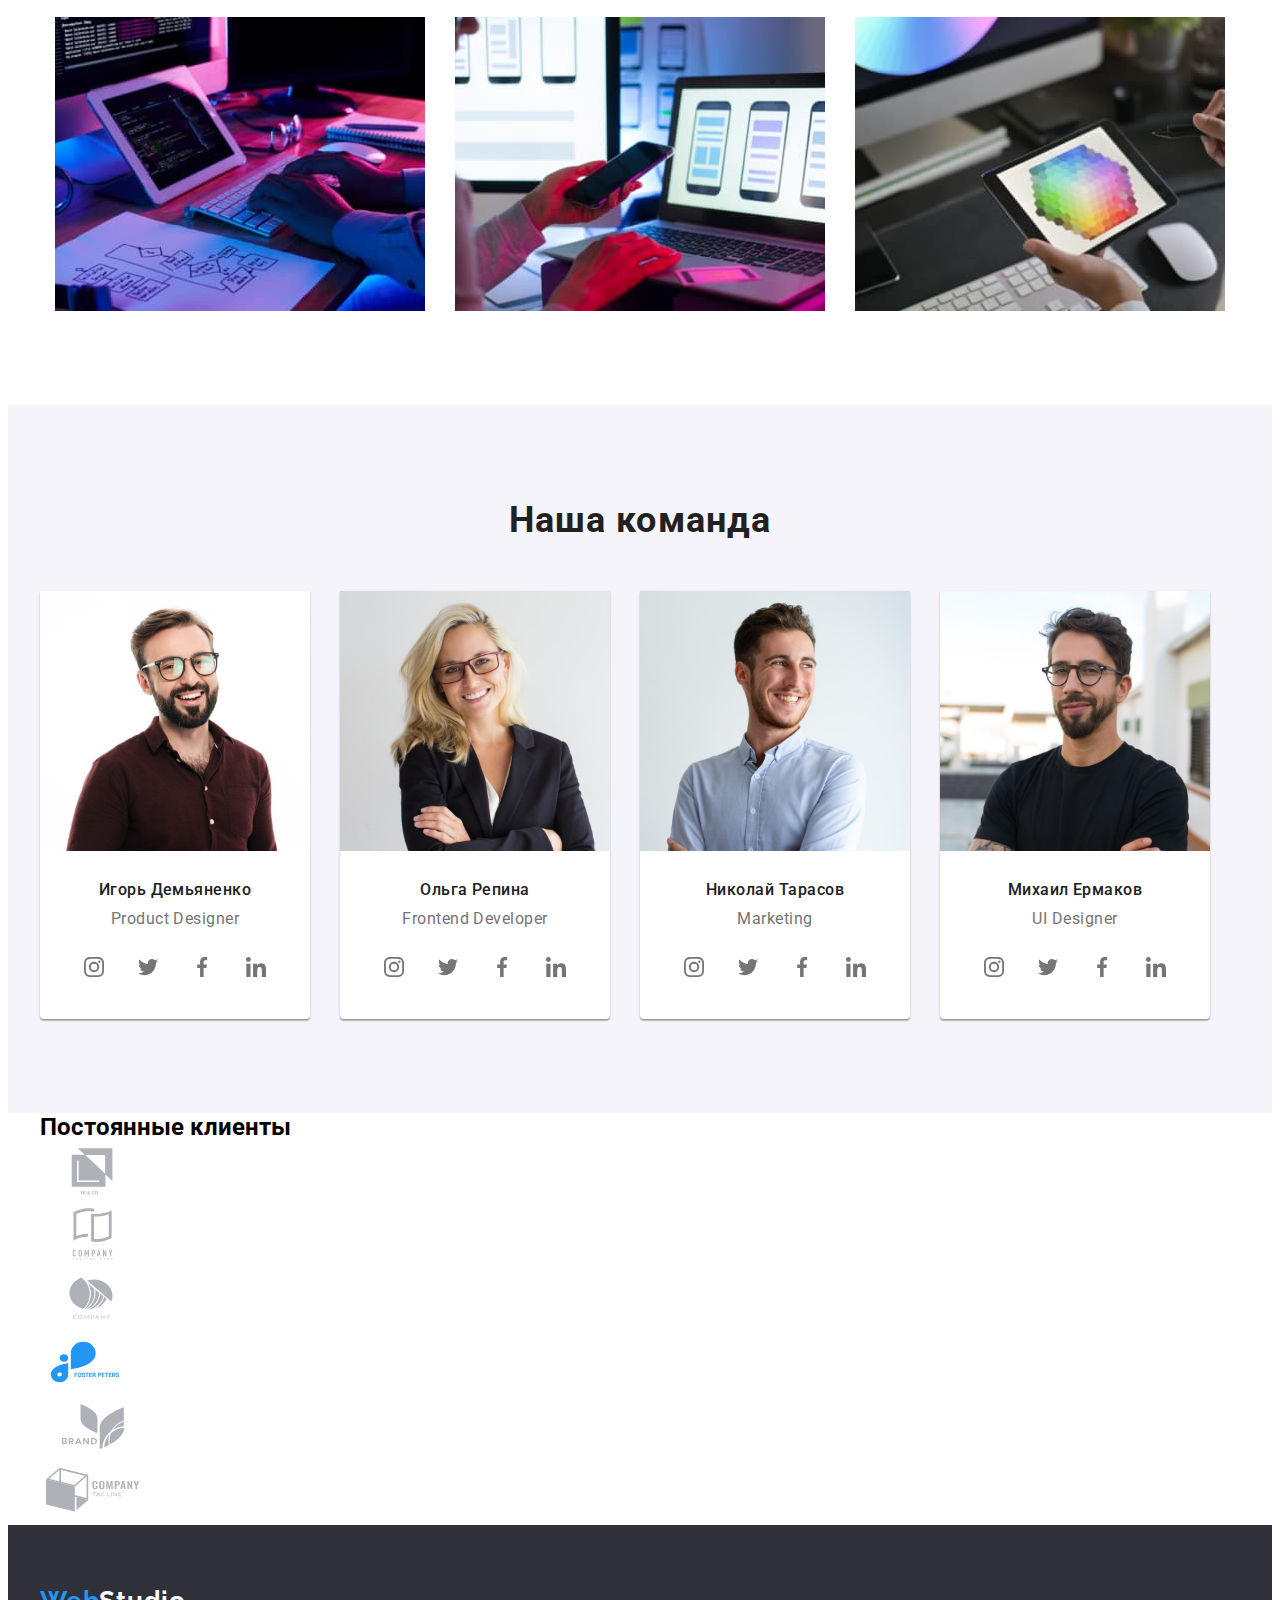
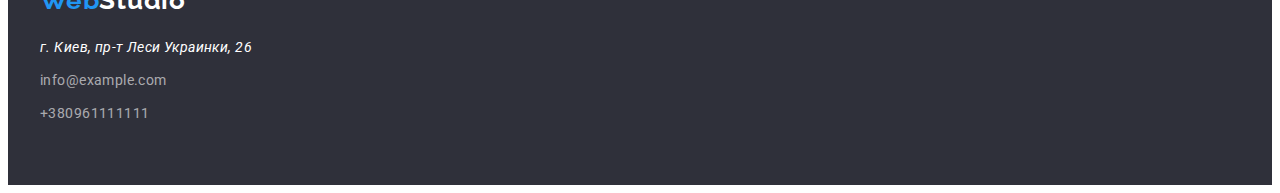
==== commit 26cd5f0a: "finish social link icon add clients logo" ====
--- a/index.html
+++ b/index.html
@@ -119,151 +119,211 @@
                 <ul class="team-list list">
                     <li class="team-item">
                         <img src="./images/card1.jpg" alt="мужчина-в-красной-рубашке-в-очках" width="270" height="260">
-                        <ul class="team-socials socials">
-                            <li class="social-item">
-                                <a href="" class="social-link">
-                                    <svg class="social-icon">
-                                        <use href="./images/sprite.svg#icon-instagram"></use>
-                                    </svg>
-                                </a>
-                            </li>
-                            <li class="social-item">
-                                <a href="" class="social-link">
-                                    <svg class="social-icon">
-                                        <use href="./images/sprite.svg#icon-twitter"></use>
-                                    </svg>
-                                </a>
-                            </li>
-                            <li class="social-item">
-                                <a href="" class="social-link">
-                                    <svg class="social-icon">
-                                        <use href="./images/sprite.svg#icon-facebook"></use>
-                                    </svg>
-                                </a>
-                            </li>
-                            <li class="social-item">
-                                <a href="" class="social-link">
-                                    <svg class="social-icon">
-                                        <use href="./images/sprite.svg#icon-linkedin"></use>
-                                    </svg>
-                                </a>
-                            </li>
-                        </ul>
+                        <div class="team-item-content">
                         <h3 class="team-name">Игорь Демьяненко</h3>
                         <p class="team-duty" lang="en">Product Designer</p>
+                        <ul class="team-socials list socials">
+                            <li class="social-item">
+                                <a href="" class="social-link link">
+                                    <svg class="social-icon" width="20" height="20">
+                                        <use href="./images/sprite.svg#icon-instagram"></use>
+                                    </svg>
+                                </a>
+                            </li>
+                            <li class="social-item">
+                                <a href="" class="social-link">
+                                    <svg class="social-icon" width="20" height="20">
+                                        <use href="./images/sprite.svg#icon-twitter"></use>
+                                    </svg>
+                                </a>
+                            </li>
+                            <li class="social-item">
+                                <a href="" class="social-link link">
+                                    <svg class="social-icon" width="20" height="20">
+                                        <use href="./images/sprite.svg#icon-facebook"></use>
+                                    </svg>
+                                </a>
+                            </li>
+                            <li class="social-item">
+                                <a href="" class="social-link link">
+                                    <svg class="social-icon" width="20" height="20">
+                                        <use href="./images/sprite.svg#icon-linkedin"></use>
+                                    </svg>
+                                </a>
+                            </li>
+                        </ul>
+                        </div>
                     </li>
 
 
                     <li class="team-item">
-                        <img src="./images/card2.jpg" alt="женщина-блондинка-в-черном-пинджаке-" width="270" height="260">
-                        <ul class="team-socials socials">
-                            <li class="social-item">
-                                <a href="" class="social-link">
-                                    <svg class="social-icon">
-                                        <use href="./images/sprite.svg#icon-instagram"></use>
-                                    </svg>
-                                </a>
-                            </li>
-                            <li class="social-item">
-                                <a href="" class="social-link">
-                                    <svg class="social-icon">
-                                        <use href="./images/sprite.svg#icon-twitter"></use>
-                                    </svg>
-                                </a>
-                            </li>
-                            <li class="social-item">
-                                <a href="" class="social-link">
-                                    <svg class="social-icon">
-                                        <use href="./images/sprite.svg#icon-facebook"></use>
-                                    </svg>
-                                </a>
-                            </li>
-                            <li class="social-item">
-                                <a href="" class="social-link">
-                                    <svg class="social-icon">
-                                        <use href="./images/sprite.svg#icon-linkedin"></use>
-                                    </svg>
-                                </a>
-                            </li>
-                        </ul>
+                        <img src="./images/card2.jpg" alt="женщина-блондинка-в-черном-пинджаке-" width="270" height="260">                        
+                        <div class="team-item-content">
                         <h3 class="team-name">Ольга Репина</h3>
                         <p class="team-duty" lang="en">Frontend Developer</p>
+                        <ul class="team-socials list socials">
+                            <li class="social-item">
+                                <a href="" class="social-link link">
+                                    <svg class="social-icon" width="20" height="20">
+                                        <use href="./images/sprite.svg#icon-instagram"></use>
+                                    </svg>
+                                </a>
+                            </li>
+                            <li class="social-item">
+                                <a href="" class="social-link link">
+                                    <svg class="social-icon" width="20" height="20">
+                                        <use href="./images/sprite.svg#icon-twitter"></use>
+                                    </svg>
+                                </a>
+                            </li>
+                            <li class="social-item">
+                                <a href="" class="social-link link">
+                                    <svg class="social-icon" width="20" height="20">
+                                        <use href="./images/sprite.svg#icon-facebook"></use>
+                                    </svg>
+                                </a>
+                            </li>
+                            <li class="social-item">
+                                <a href="" class="social-link link">
+                                    <svg class="social-icon" width="20" height="20">
+                                        <use href="./images/sprite.svg#icon-linkedin"></use>
+                                    </svg>
+                                </a>
+                            </li>
+                        </ul>
+                        </div>
                     </li>
 
 
                     <li class="team-item">
-                        <img src="./images/card3.jpg" alt="мужчина-в-серой-рубашке" width="270" height="260">
-                        <ul class="team-socials socials">
-                            <li class="social-item">
-                                <a href="" class="social-link">
-                                    <svg class="social-icon">
-                                        <use href="./images/sprite.svg#icon-instagram"></use>
-                                    </svg>
-                                </a>
-                            </li>
-                            <li class="social-item">
-                                <a href="" class="social-link">
-                                    <svg class="social-icon">
-                                        <use href="./images/sprite.svg#icon-twitter"></use>
-                                    </svg>
-                                </a>
-                            </li>
-                            <li class="social-item">
-                                <a href="" class="social-link">
-                                    <svg class="social-icon">
-                                        <use href="./images/sprite.svg#icon-facebook"></use>
-                                    </svg>
-                                </a>
-                            </li>
-                            <li class="social-item">
-                                <a href="" class="social-link">
-                                    <svg class="social-icon">
-                                        <use href="./images/sprite.svg#icon-linkedin"></use>
-                                    </svg>
-                                </a>
-                            </li>
-                        </ul>
+                        <img src="./images/card3.jpg" alt="мужчина-в-серой-рубашке" width="270" height="260">                       
+                        <div class="team-item-content">
                         <h3 class="team-name">Николай Тарасов</h3>
                         <p class="team-duty" lang="en">Marketing</p>
-                    </li>
+                        <ul class="team-socials list socials">
+                            <li class="social-item">
+                                <a href="" class="social-link link">
+                                    <svg class="social-icon" width="20" height="20">
+                                        <use href="./images/sprite.svg#icon-instagram"></use>
+                                    </svg>
+                                </a>
+                            </li>
+                            <li class="social-item">
+                                <a href="" class="social-link link">
+                                    <svg class="social-icon" width="20" height="20">
+                                        <use href="./images/sprite.svg#icon-twitter"></use>
+                                    </svg>
+                                </a>
+                            </li>
+                            <li class="social-item">
+                                <a href="" class="social-link link">
+                                    <svg class="social-icon" width="20" height="20">
+                                        <use href="./images/sprite.svg#icon-facebook"></use>
+                                    </svg>
+                                </a>
+                            </li>
+                            <li class="social-item">
+                                <a href="" class="social-link link">
+                                    <svg class="social-icon" width="20" height="20">
+                                        <use href="./images/sprite.svg#icon-linkedin"></use>
+                                    </svg>
+                                </a>
+                            </li>
+                        </ul>
+                        </div>
+                    </li>
+
 
                     <li class="team-item">
                         <img src="./images/card4.jpg" alt="мужчина-в-ченой-футболке-в-очках" width="270" height="260">
-                        <ul class="team-socials socials">
-                            <li class="social-item">
-                                <a href="" class="social-link">
-                                    <svg class="social-icon">
-                                        <use href="./images/sprite.svg#icon-instagram"></use>
-                                    </svg>
-                                </a>
-                            </li>
-                            <li class="social-item">
-                                <a href="" class="social-link">
-                                    <svg class="social-icon">
-                                        <use href="./images/sprite.svg#icon-twitter"></use>
-                                    </svg>
-                                </a>
-                            </li>
-                            <li class="social-item">
-                                <a href="" class="social-link">
-                                    <svg class="social-icon">
-                                        <use href="./images/sprite.svg#icon-facebook"></use>
-                                    </svg>
-                                </a>
-                            </li>
-                            <li class="social-item">
-                                <a href="" class="social-link">
-                                    <svg class="social-icon">
-                                        <use href="./images/sprite.svg#icon-linkedin"></use>
-                                    </svg>
-                                </a>
-                            </li>
-                        </ul>
+                        <div class="team-item-content">
                         <h3 class="team-name">Михаил Ермаков</h3>
                         <p class="team-duty" lang="en">UI Designer</p>
-                    </li>
-                </ul>
-            </div>
+                        <ul class="team-socials list socials">
+                            <li class="social-item">
+                                <a href="" class="social-link link">
+                                    <svg class="social-icon" width="20" height="20">
+                                        <use href="./images/sprite.svg#icon-instagram"></use>
+                                    </svg>
+                                </a>
+                            </li>
+                            <li class="social-item">
+                                <a href="" class="social-link link">
+                                    <svg class="social-icon" width="20" height="20">
+                                        <use href="./images/sprite.svg#icon-twitter"></use>
+                                    </svg>
+                                </a>
+                            </li>
+                            <li class="social-item">
+                                <a href="" class="social-link link">
+                                    <svg class="social-icon" width="20" height="20">
+                                        <use href="./images/sprite.svg#icon-facebook"></use>
+                                    </svg>
+                                </a>
+                            </li>
+                            <li class="social-item">
+                                <a href="" class="social-link link">
+                                    <svg class="social-icon" width="20" height="20">
+                                        <use href="./images/sprite.svg#icon-linkedin"></use>
+                                    </svg>
+                                </a>
+                            </li>
+                        </ul>
+                        </div>
+                    </li>
+                </ul>
+            </div>
+        </section>
+        <!-- regular clients -->
+        <section class="regular-clients">
+            <div class="container">
+                <h2 class="clients-title">Постоянные клиенты</h2>
+                <ul class="clients-list list">
+                    <li class="clients-logo">
+                        <a href="" class="clients-link link">
+                            <svg class="clients-icon" width="106" height="60">
+                                <use href="./images/sprite.svg#icon-Logo1"></use>
+                            </svg>
+                        </a>
+                    </li>
+                    <li class="clients-logo">
+                        <a href="" class="clients-link link">
+                            <svg class="clients-icon" width="106" height="60">
+                                <use href="./images/sprite.svg#icon-Logo2"></use>
+                            </svg>
+                        </a>
+                    </li>
+                    <li class="clients-logo">
+                        <a href="" class="clients-link link">
+                            <svg class="clients-icon" width="106" height="60">
+                                <use href="./images/sprite.svg#icon-Logo3"></use>
+                            </svg>
+                        </a>
+                    </li>
+                    <li class="clients-logo">
+                        <a href="" class="clients-link link">
+                            <svg class="clients-icon" width="106" height="60">
+                                <use href="./images/sprite.svg#icon-Logo4"></use>
+                            </svg>
+                        </a>
+                    </li>
+                    <li class="clients-logo">
+                        <a href="" class="clients-link link">
+                            <svg class="clients-icon" width="106" height="60">
+                                <use href="./images/sprite.svg#icon-Logo5"></use>
+                            </svg>
+                        </a>
+                    </li>
+                    <li class="clients-logo">
+                        <a href="" class="clients-link link">
+                            <svg class="clients-icon" width="106" height="60">
+                                <use href="./images/sprite.svg#icon-Logo6"></use>
+                            </svg>
+                        </a>
+                    </li>
+                </ul>
+            </div>
+
         </section>
     </main>
     <!-- footer -->
--- a/css/style.css
+++ b/css/style.css
@@ -70,6 +70,7 @@
 .active{
   color: var(--third-text-color);
 }
+
 .nav-links .link.active{
   color: var(--third-text-color);
 }
@@ -165,14 +166,16 @@
   letter-spacing: 0.02em;
   color: var(--second-text-color);
 }
-.header-mail:hover{
-  color:var(--third-text-color);
-}
+
+
 .header-icon,
 .header-icon{
  margin-right: 10px;
-}
-/* КАК ЗДЕЛАТЬ СИНИЙ НА FOCUS? */
+ fill: currentColor;
+ 
+}
+
+/* КАК ЗДЕЛАТЬ СИНИЙ НА FOCUS ПРАВИЛЬНО? */
 .header-icon:hover,
 .header-icon:focus{
   fill: var(--third-text-color);
@@ -393,8 +396,7 @@
 }
 .team-duty {
   padding-top: 10px;
-  padding-bottom: 30px;
-
+  padding-bottom: 16px;
   font-weight: normal;
   font-size: 16px;
   line-height: 1.18;
@@ -402,6 +404,47 @@
   letter-spacing: 0.03em;
   color: var(--second-text-color);
 }
+
+/* .........team icons.....[f][t][id][in]*/
+.socials{
+  display: flex;
+  justify-content: center;
+}
+.team-socials .social-item + .social-item{
+  margin-left: 10px;
+}
+.team-socials{
+  margin-bottom: 30px;
+}
+.social-item{
+  width: 44px;
+  height: 44px;
+}
+.social-icon{
+  fill:var(--second-text-color)
+}
+
+.social-link{
+  width: 100%;
+  height: 100%;
+  display: flex;
+  align-items: center;
+  justify-content: center;
+  border-radius: 50%;
+  background-color: var(--fourth-text-color);
+ }
+ 
+.social-link:hover .social-icon,
+.social-link:focus .social-icon{
+  fill: var(--fourth-text-color);
+} 
+.social-link:hover,
+.social-link:focus{
+  background-color: var(--third-text-color);
+}
+
+/* ..........clients Logo.......... */
+
 
 
 
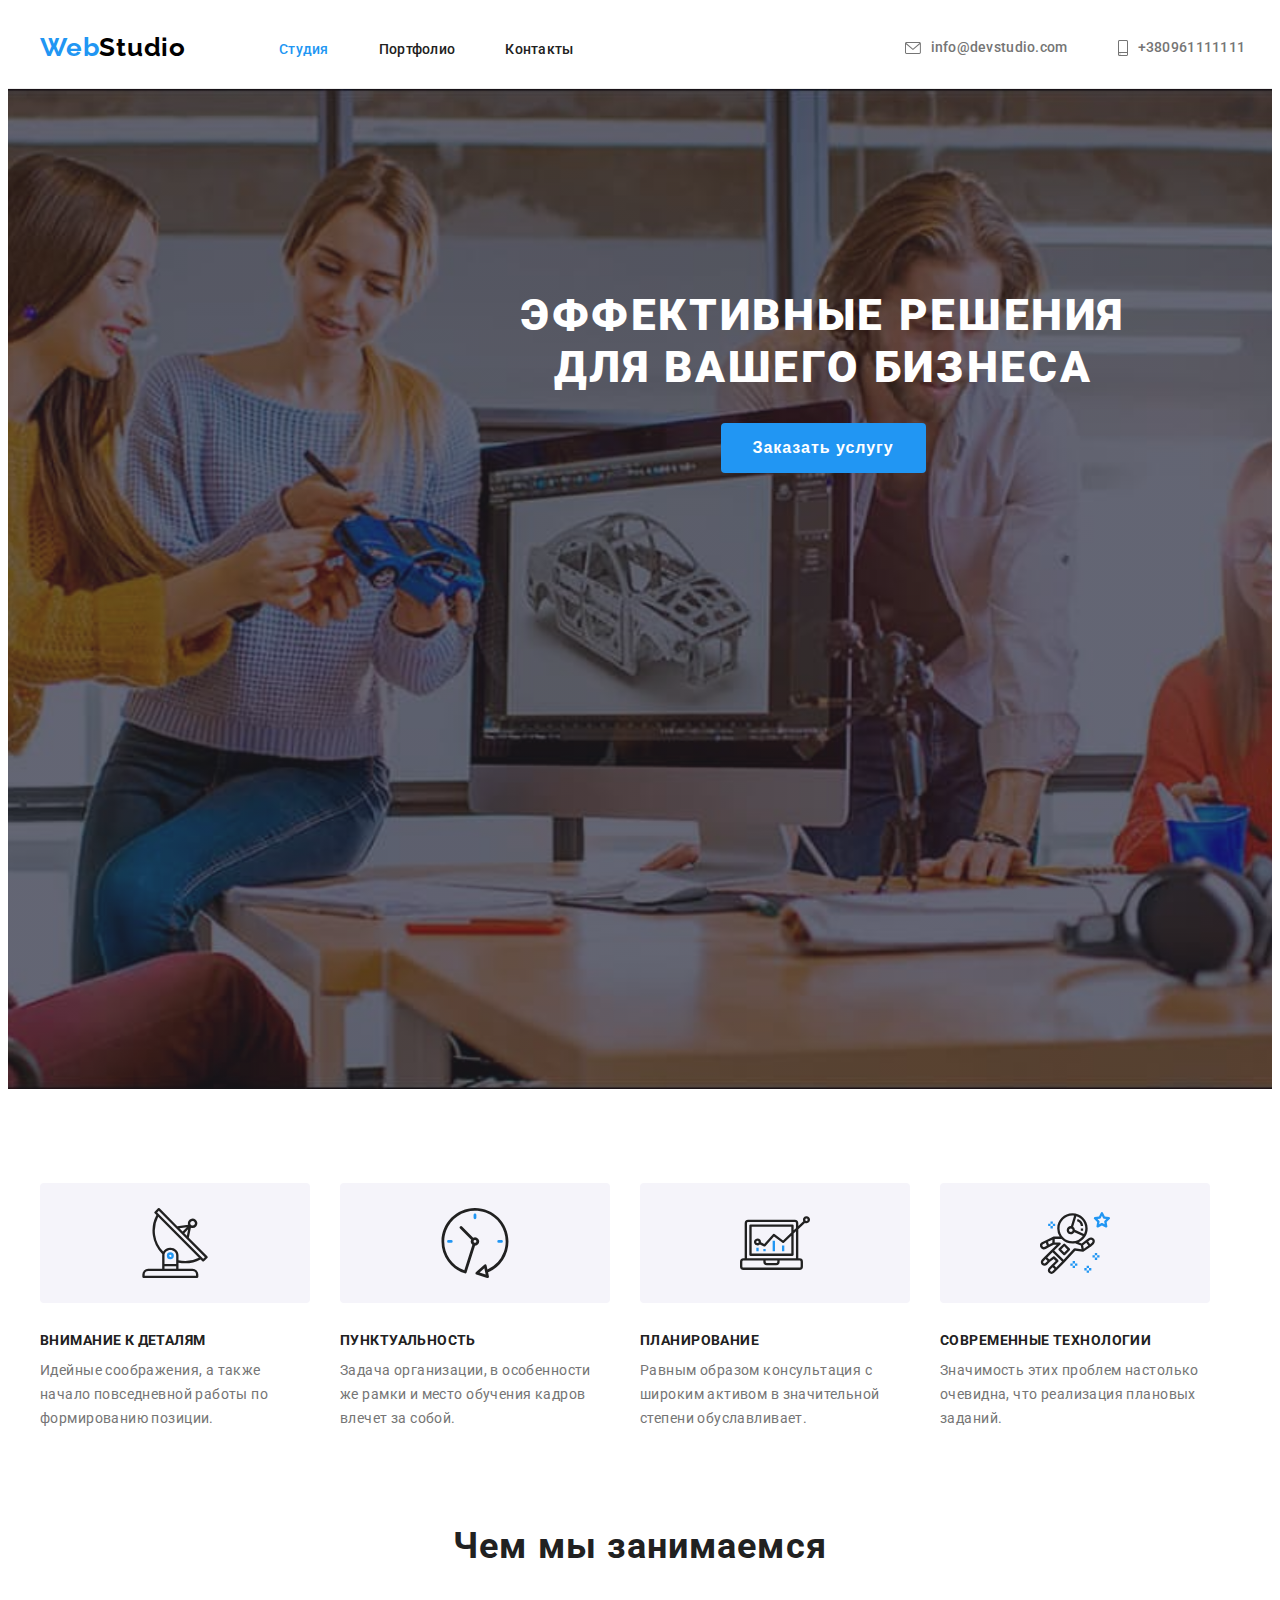
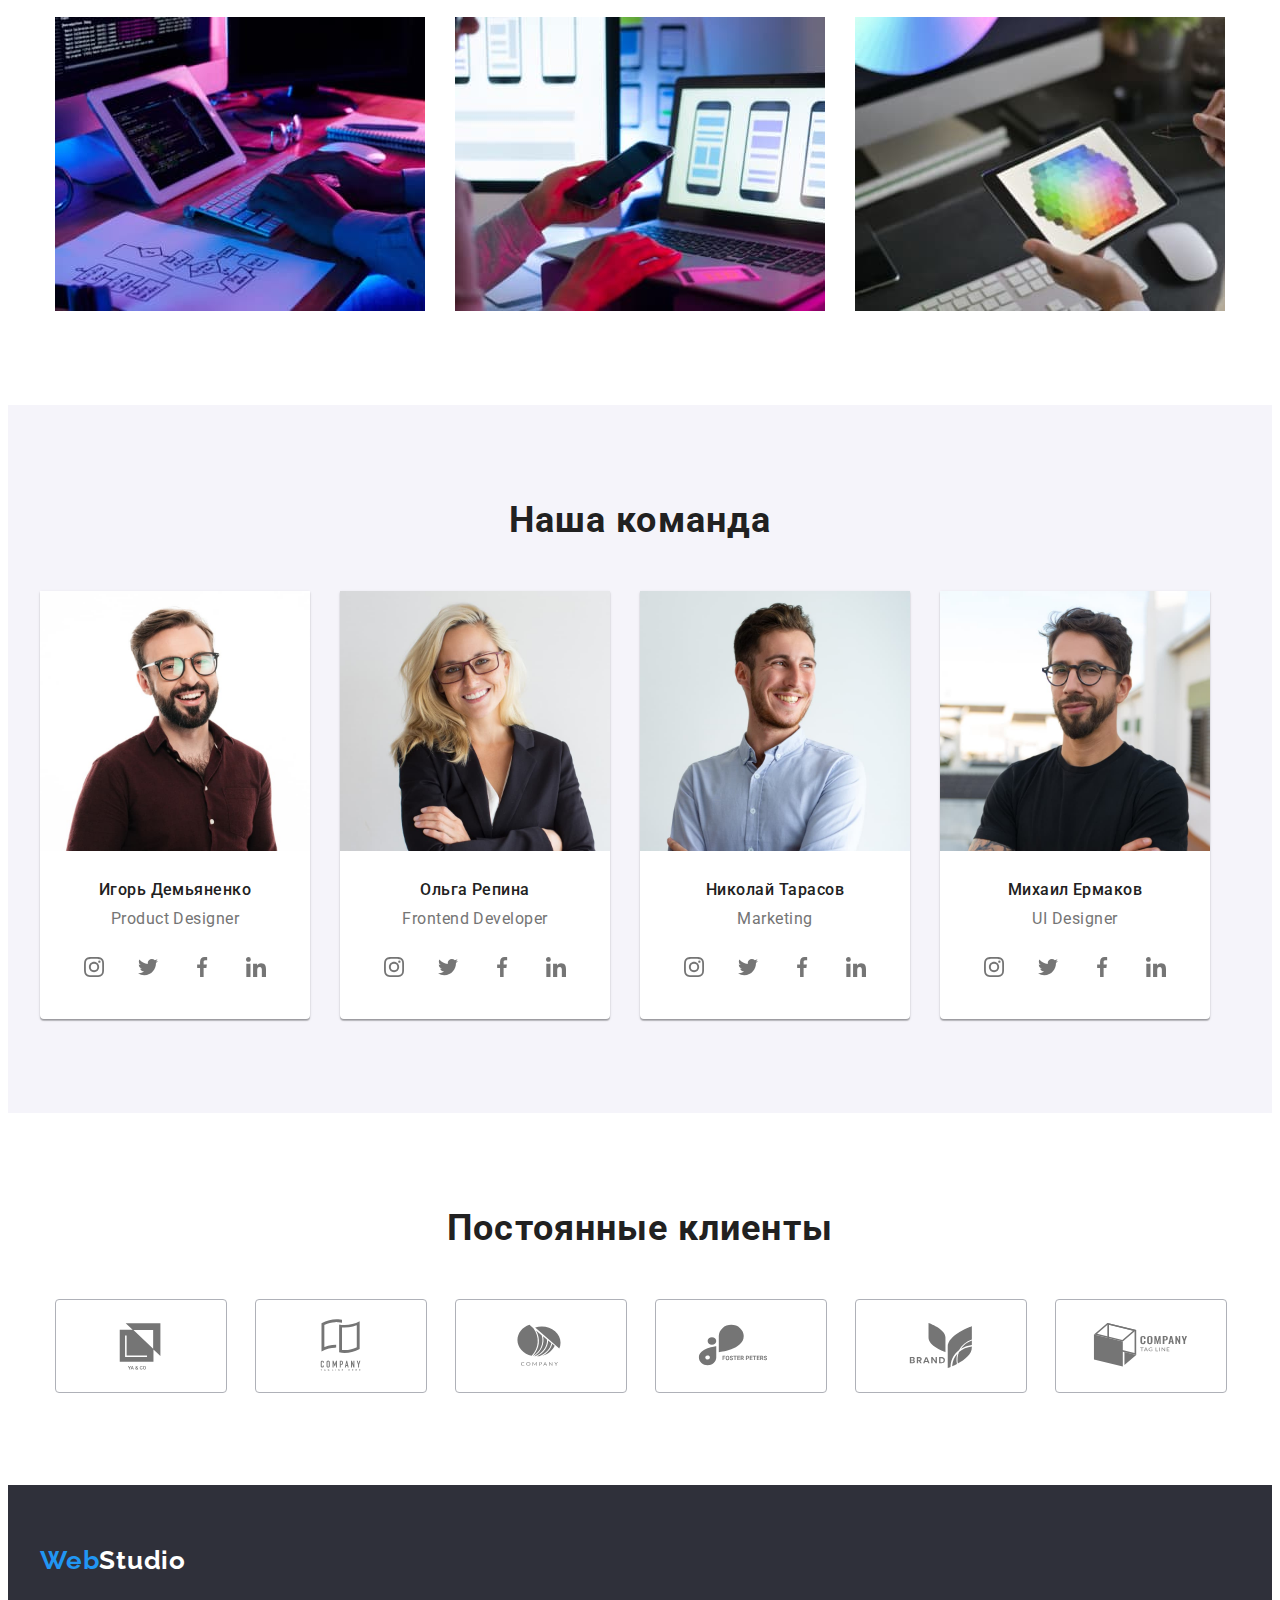
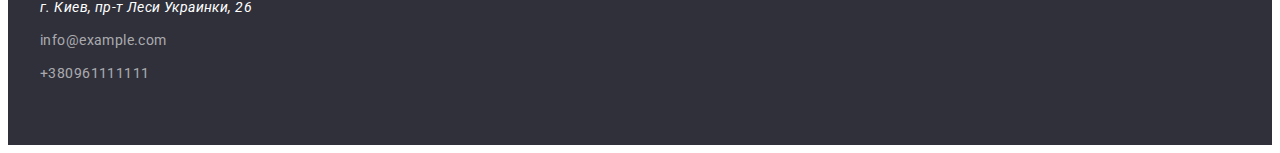
==== commit fed454b5: "finish regular clients" ====
--- a/index.html
+++ b/index.html
@@ -117,6 +117,7 @@
             <div class="container">
                 <h2 class="team">Наша команда</h2>
                 <ul class="team-list list">
+
                     <li class="team-item">
                         <img src="./images/card1.jpg" alt="мужчина-в-красной-рубашке-в-очках" width="270" height="260">
                         <div class="team-item-content">
@@ -275,7 +276,7 @@
             </div>
         </section>
         <!-- regular clients -->
-        <section class="regular-clients">
+        <section class="regular-clients section">
             <div class="container">
                 <h2 class="clients-title">Постоянные клиенты</h2>
                 <ul class="clients-list list">
@@ -323,7 +324,6 @@
                     </li>
                 </ul>
             </div>
-
         </section>
     </main>
     <!-- footer -->
--- a/css/style.css
+++ b/css/style.css
@@ -172,10 +172,10 @@
 .header-icon{
  margin-right: 10px;
  fill: currentColor;
- 
-}
-
-/* КАК ЗДЕЛАТЬ СИНИЙ НА FOCUS ПРАВИЛЬНО? */
+
+}
+
+
 .header-icon:hover,
 .header-icon:focus{
   fill: var(--third-text-color);
@@ -445,6 +445,50 @@
 
 /* ..........clients Logo.......... */
 
+.clients-title{
+  margin-bottom: 50px;
+  font-weight: bold;
+  font-size: 36px;
+  line-height: 42px;
+  text-align: center;
+  letter-spacing: 0.03em;
+  color: var(--main-text-color);
+}
+.clients-list{
+  display: flex;
+  justify-content: center;
+  align-items: center;
+}
+.clients-list .clients-logo + .clients-logo{
+  margin-left: 30px;
+}
+.clients-logo{
+  width: 170px;
+  height: 92px;
+}
+.clients-link{
+  width: 100%;
+  height: 100%;
+  display: flex;
+  justify-content: center;
+  align-items: center;
+  border: 1px solid #AFB1B8;
+  border-radius: 4px;
+  cursor: pointer;
+}
+.clients-icon{
+  fill: var(--second-text-color);
+}
+
+.clients-link:hover .clients-icon,
+.clients-link:focus .clients-icon{
+  fill: var(--third-text-color);
+}
+.clients-link:hover,
+.clients-link:focus{
+  border-color: var(--third-text-color);
+}
+
 
 
 
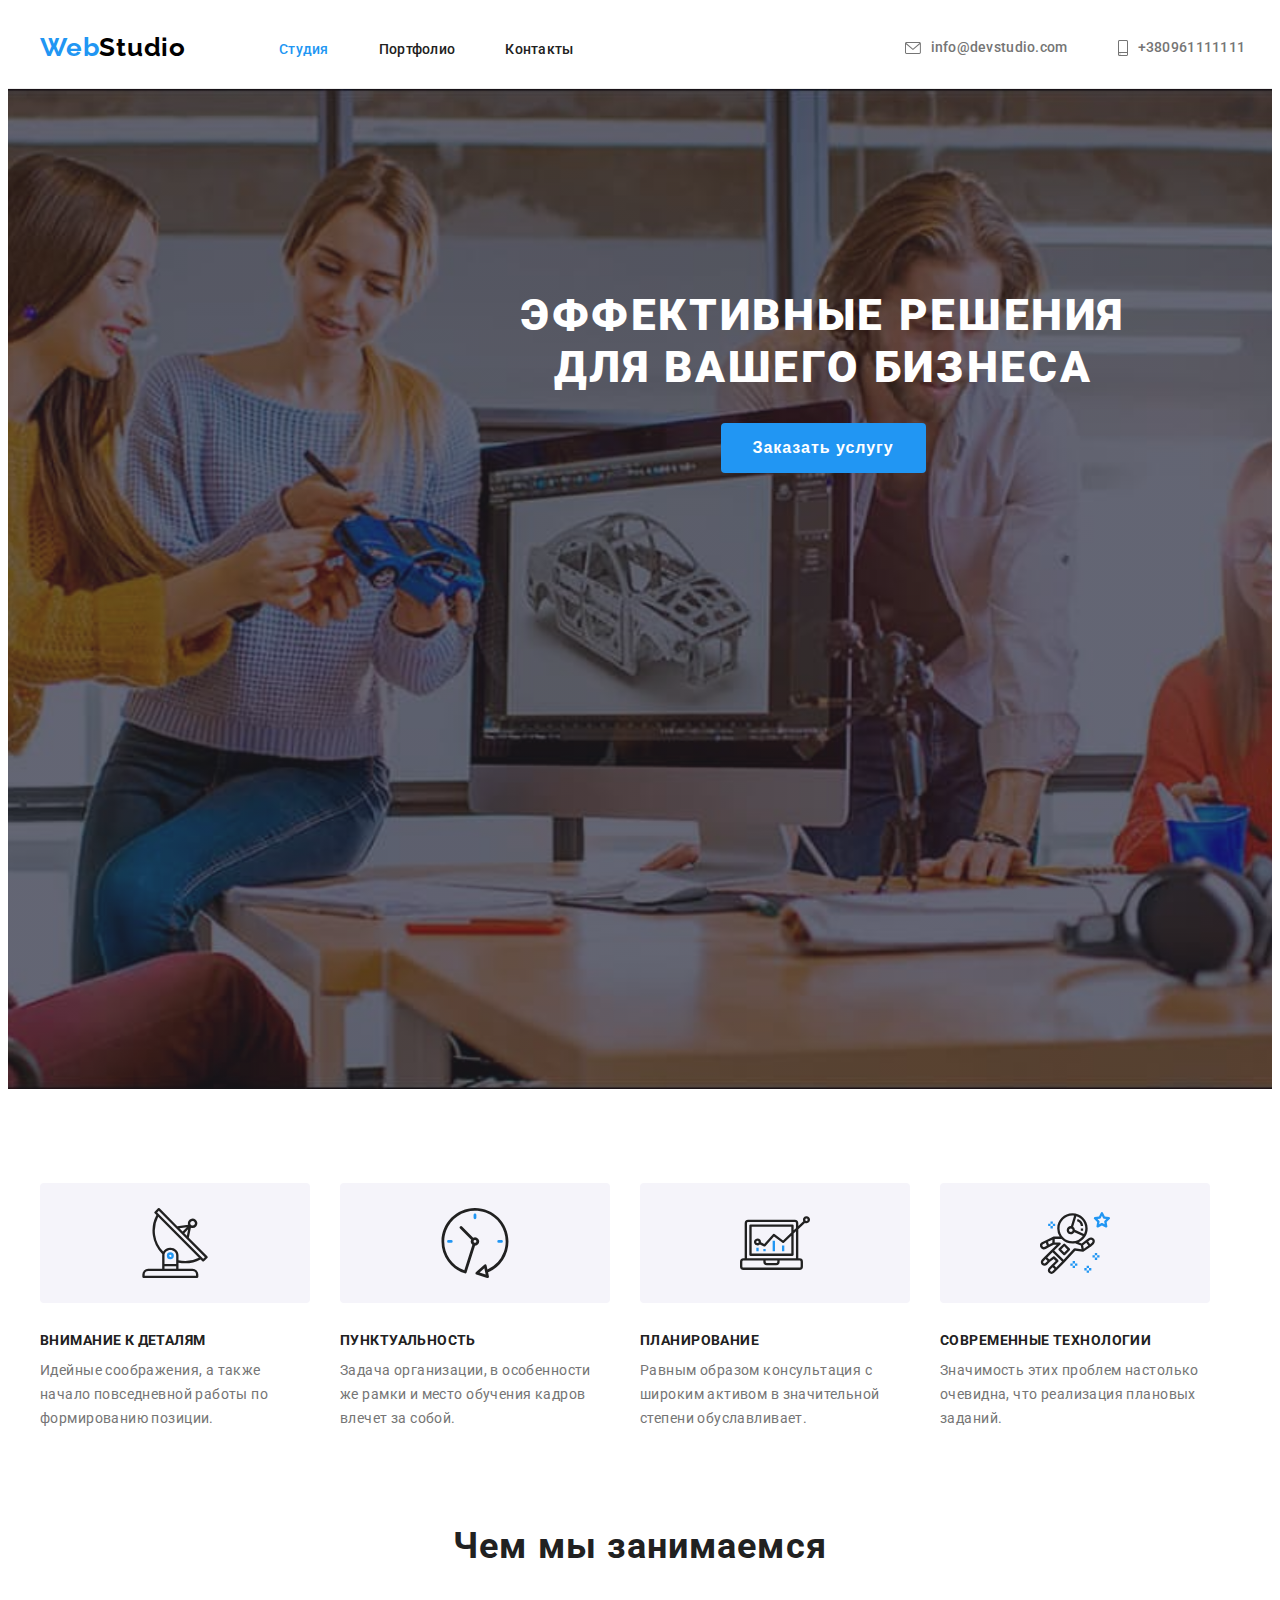
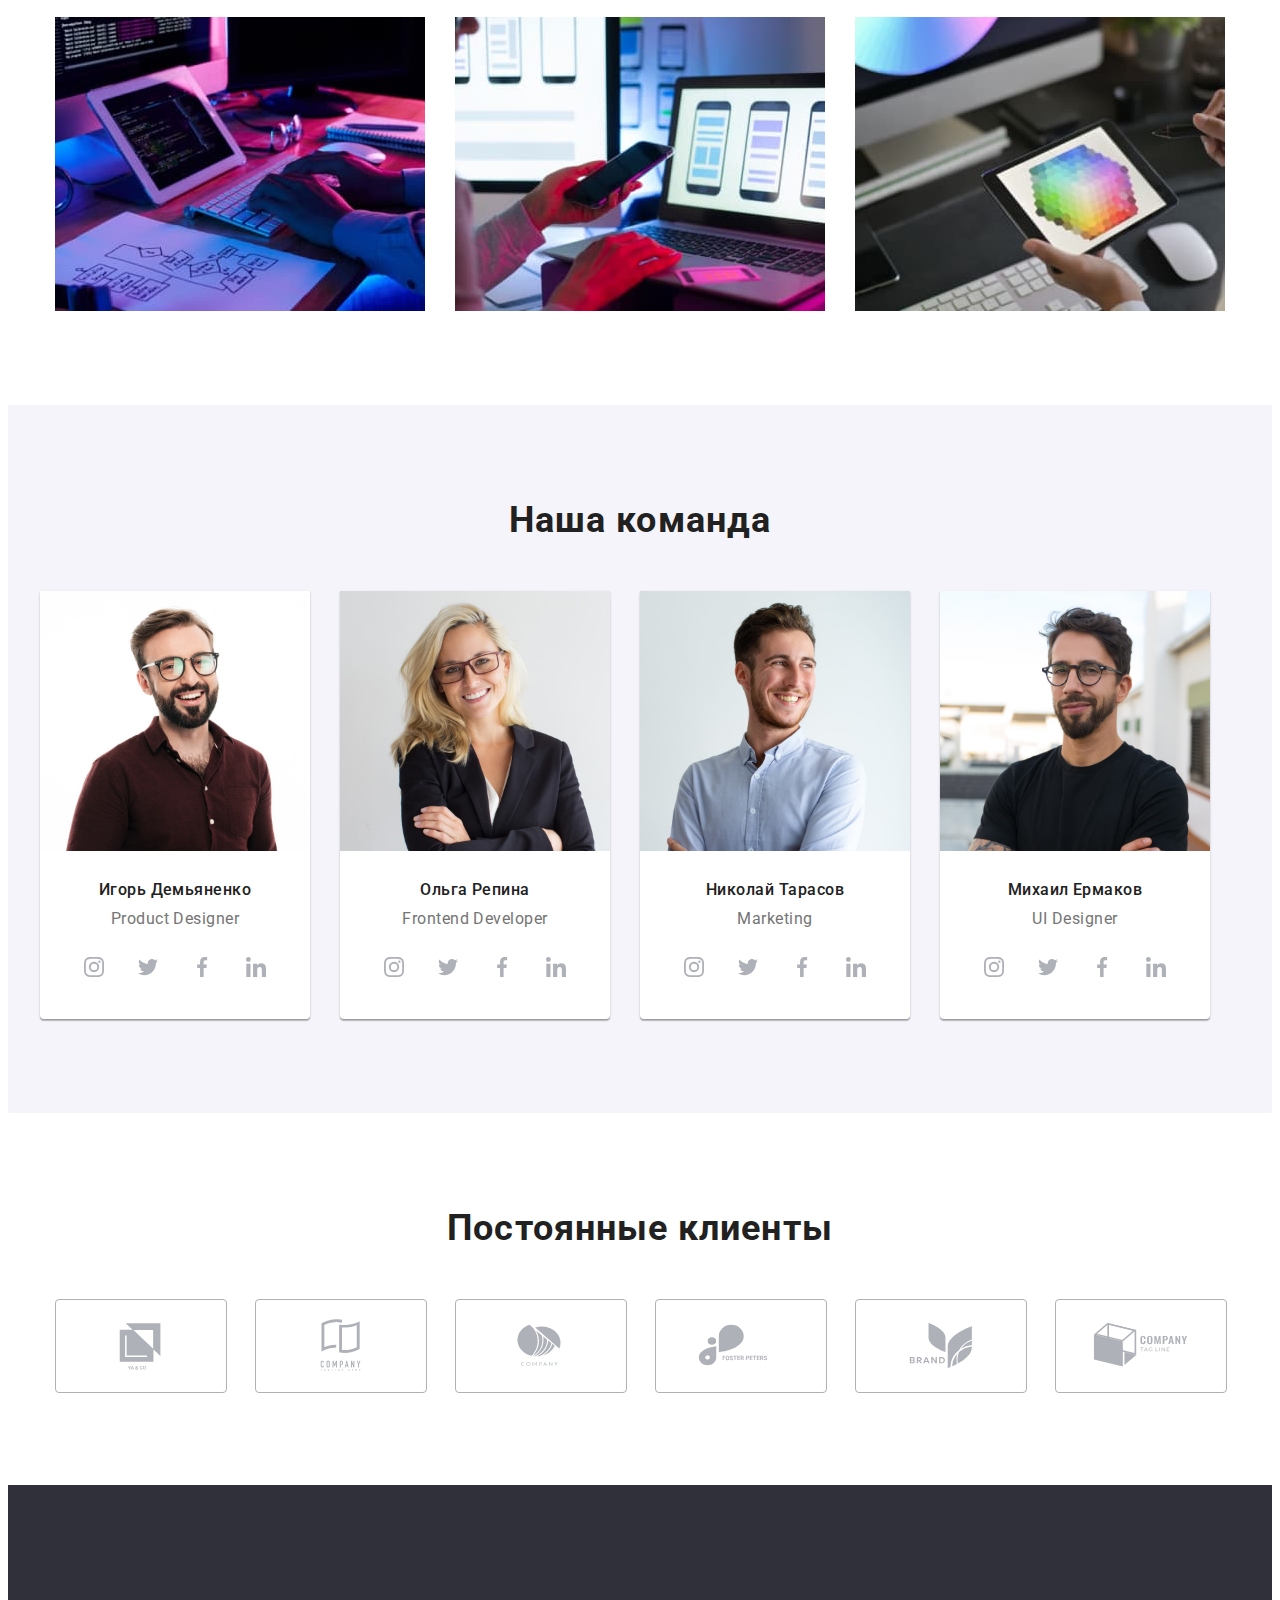
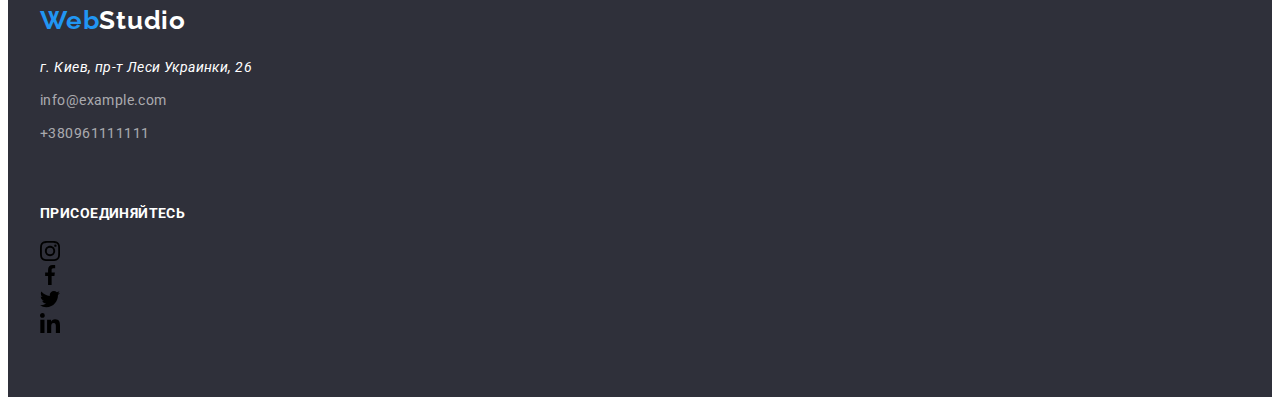
==== commit ec731be9: "begine footer links" ====
--- a/index.html
+++ b/index.html
@@ -329,6 +329,7 @@
     <!-- footer -->
     <footer class="footer">
         <div class="container">
+            <div class="footer-address">
             <a class="footer-webstudio link" lang="en" href="index.html">Web<span class="footer-studio">Studio</span></a>
             <address class="address">г. Киев, пр-т Леси Украинки, 26</address>
             <ul class="footer-contacts-info list">
@@ -340,6 +341,44 @@
                     <a class="footer-tel link" href="tel:+380961111111">+380961111111</a>
                 </li>
             </ul>
+            </div>
+
+            <div class="fotter-join">
+            <h2 class="join-links-titel">Присоединяйтесь</h2>
+                <ul class="join-links list">
+                    <li class="join-item">
+                        <a href="" class="join-link link">
+                            <svg class="join-icon" width="20" height="20">
+                                <use href="./images/sprite.svg#icon-instagram"></use>
+                            </svg>
+                        </a>
+                    </li>
+
+                    <li class="join-item">
+                        <a href="" class="join-link link">
+                            <svg class="join-icon" width="20" height="20">
+                                <use href="./images/sprite.svg#icon-facebook"></use>
+                            </svg>
+                        </a>
+                    </li>
+
+                    <li class="join-item">
+                        <a href="" class="join-link link">
+                            <svg class="join-icon" width="20" height="20">
+                                <use href="./images/sprite.svg#icon-twitter"></use>
+                            </svg>
+                        </a>
+                    </li>
+
+                    <li class="join-item"> 
+                        <a href="" class="join-link link">
+                            <svg class="join-icon" width="20" height="20">
+                                <use href="./images/sprite.svg#icon-linkedin"></use>
+                            </svg>
+                        </a>
+                    </li>
+                </ul>
+            </div>
         </div>
     </footer>
 </body>
--- a/css/style.css
+++ b/css/style.css
@@ -9,6 +9,8 @@
   --bg-color-two: #f5f4fa;
   --bg-color-third: #188CE8; 
   --projects-gap: 30px;
+  --icons-color: #AFB1B8;
+
 
 }
 
@@ -181,9 +183,12 @@
   fill: var(--third-text-color);
 }
 
-/* FOOTER-INDEX-PORTFOLIO */
+/* >>>>>>>>>>>>>>>>>>>>>>>>>>>>>FOOTER-INDEX-PORTFOLIO */
 .footer {
+  padding-top: 60px;
+  padding-bottom: 60px;
   background-color: var(--bg-color-one);
+
 }
 /* footer-webstudio */
 .footer-webstudio {
@@ -228,12 +233,21 @@
 .footer-contacts-info{
   padding-bottom: 60px;
 }
-
+/* <<<<<<<<JOIN-LINKS>>>>>>> */
+
+.join-links-titel{
+  margin-bottom: 20px;
+  font-weight: bold;
+  font-size: 14px;
+  line-height: 16px;
+  letter-spacing: 0.03em;
+  text-transform: uppercase;
+  color: var(--fourth-text-color);
+}
 /* THE SAME ELEMENTS ↑ */
 
 
-
-/* INDEX */
+/* >>>>>>>>>>>>>>>>>>>>>>>>>>>>>>>>>>>>>>>>>>INDEX */
 /* hero-section */
 .hero-banner {
   background-color: var(--bg-color-one);
@@ -421,7 +435,7 @@
   height: 44px;
 }
 .social-icon{
-  fill:var(--second-text-color)
+  fill:var(--icons-color);
 }
 
 .social-link{
@@ -477,7 +491,7 @@
   cursor: pointer;
 }
 .clients-icon{
-  fill: var(--second-text-color);
+  fill: var(--icons-color);
 }
 
 .clients-link:hover .clients-icon,
@@ -490,9 +504,7 @@
 }
 
 
-
-
-/* PORTFOLIO  */
+/*>>>>>>>>>>>>>>>>>>>>>>>>>>>>>>>>>>> PORTFOLIO  */
 /* main */
 /* filters */
 .filters :hover,
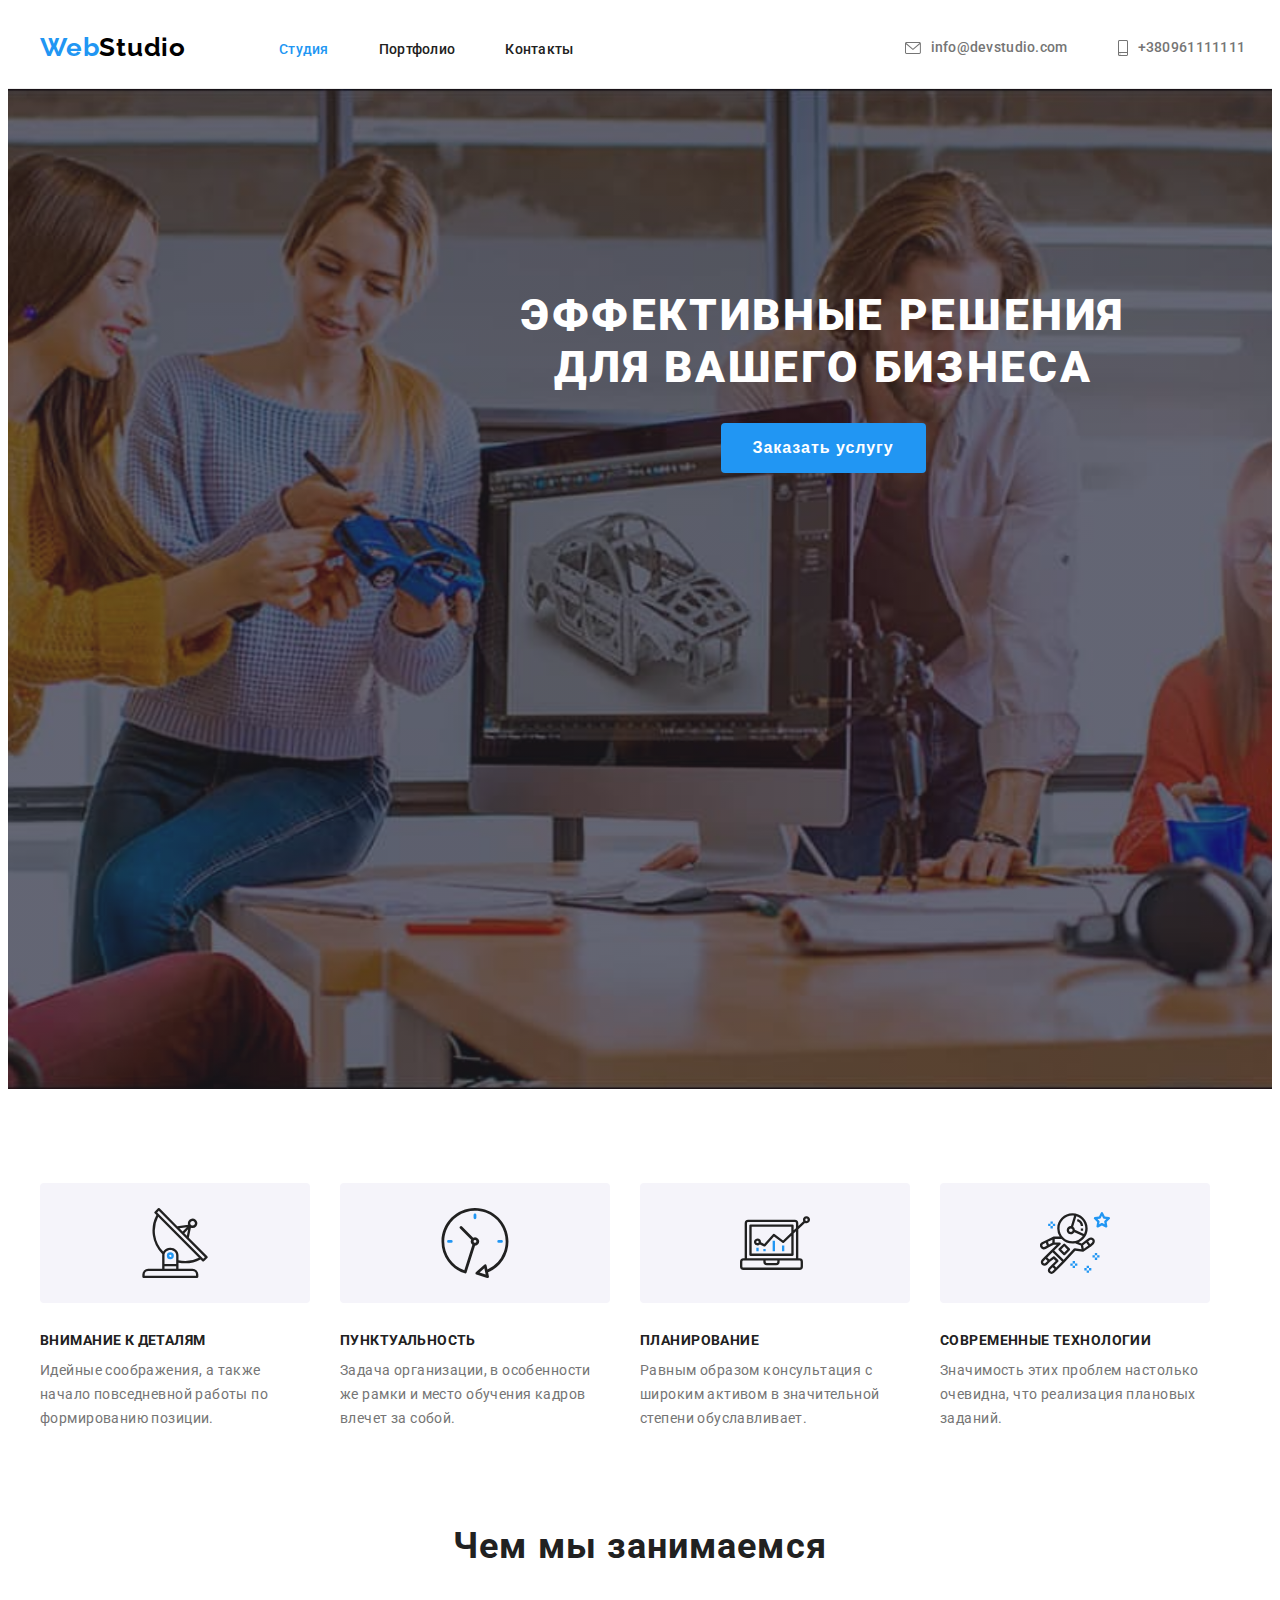
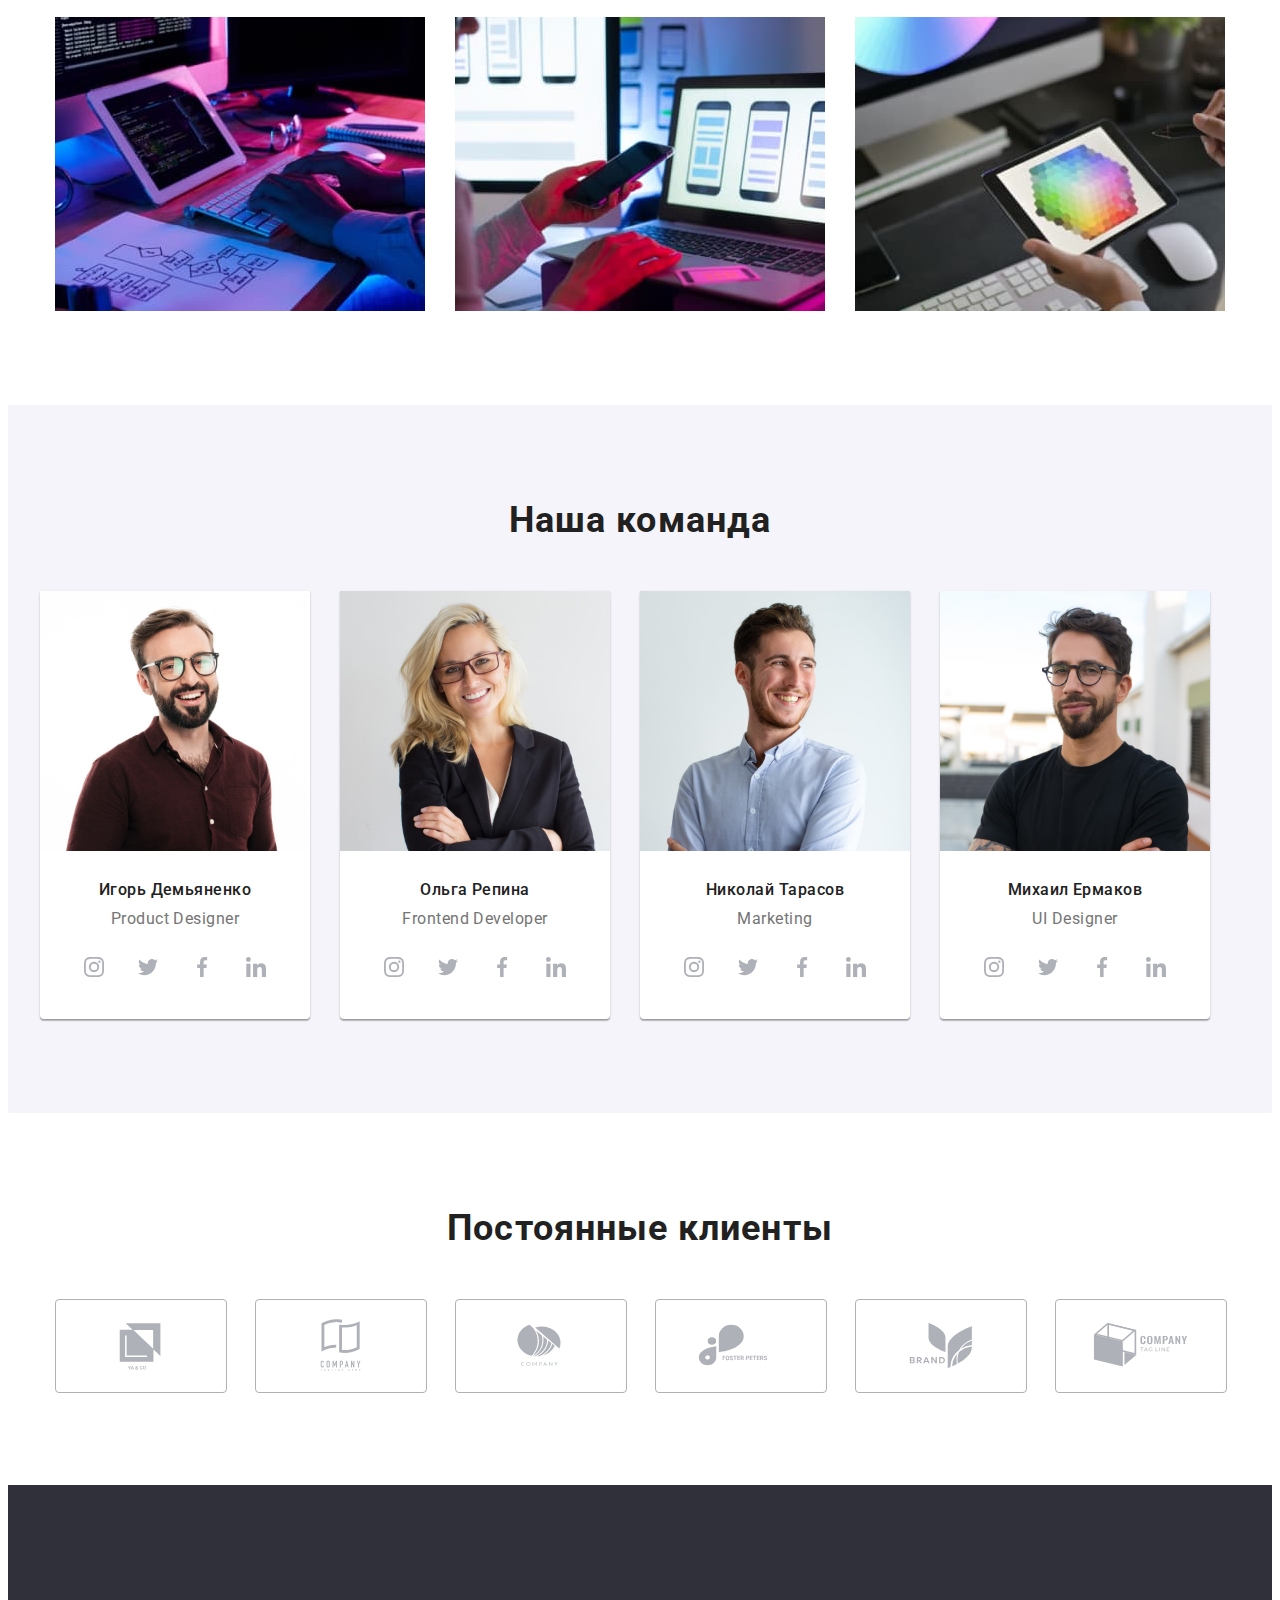
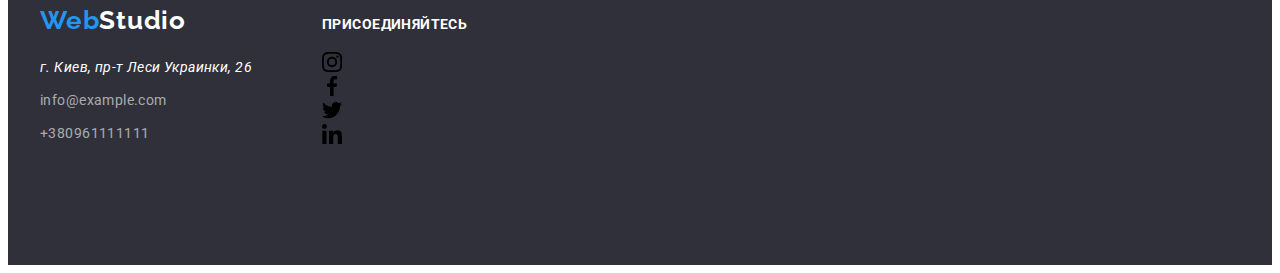
==== commit 5a37cd75: "add flex and margin to footer links" ====
--- a/index.html
+++ b/index.html
@@ -344,7 +344,7 @@
             </div>
 
             <div class="fotter-join">
-            <h2 class="join-links-titel">Присоединяйтесь</h2>
+            <h3 class="join-links-titel">Присоединяйтесь</h3>
                 <ul class="join-links list">
                     <li class="join-item">
                         <a href="" class="join-link link">
--- a/css/style.css
+++ b/css/style.css
@@ -244,6 +244,15 @@
   text-transform: uppercase;
   color: var(--fourth-text-color);
 }
+.footer .container{
+  display: flex;
+  align-items: baseline;
+}
+.footer-address{
+  margin-right: 70px;
+}
+
+
 /* THE SAME ELEMENTS ↑ */
 
 
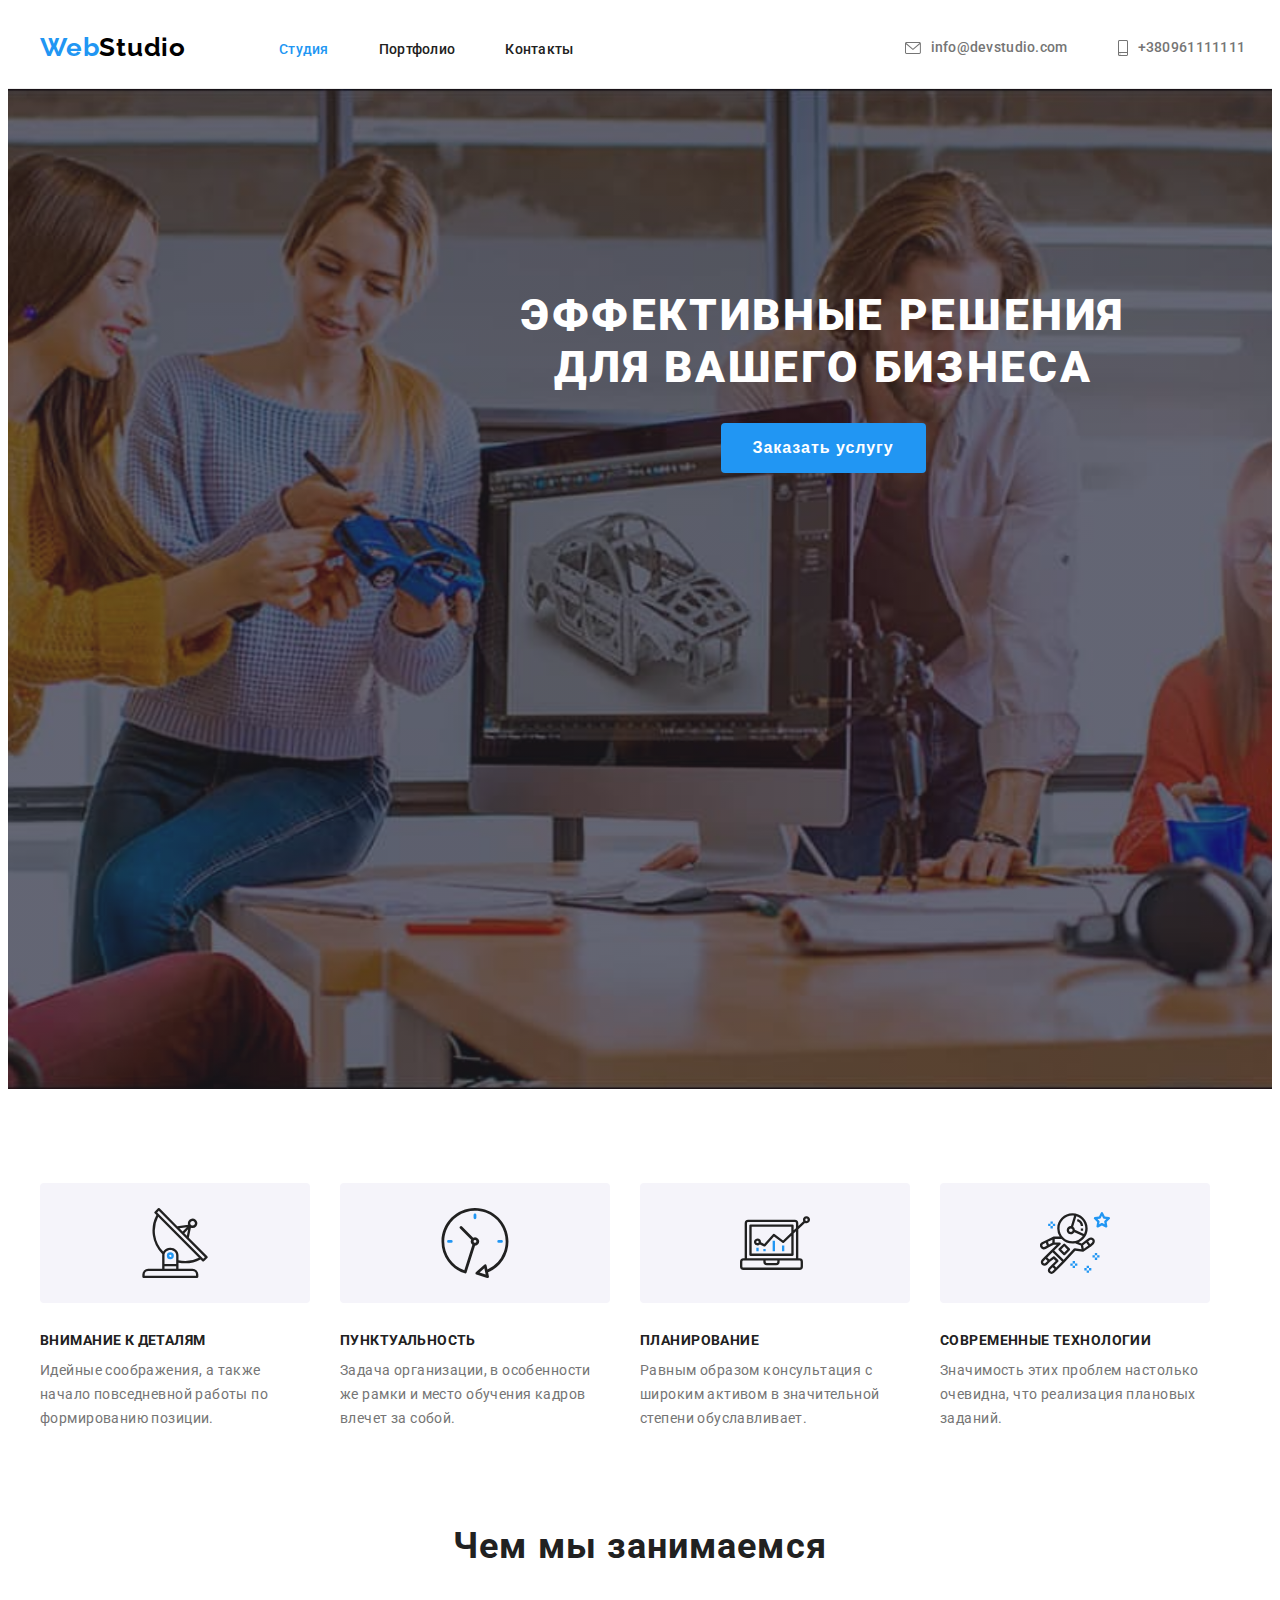
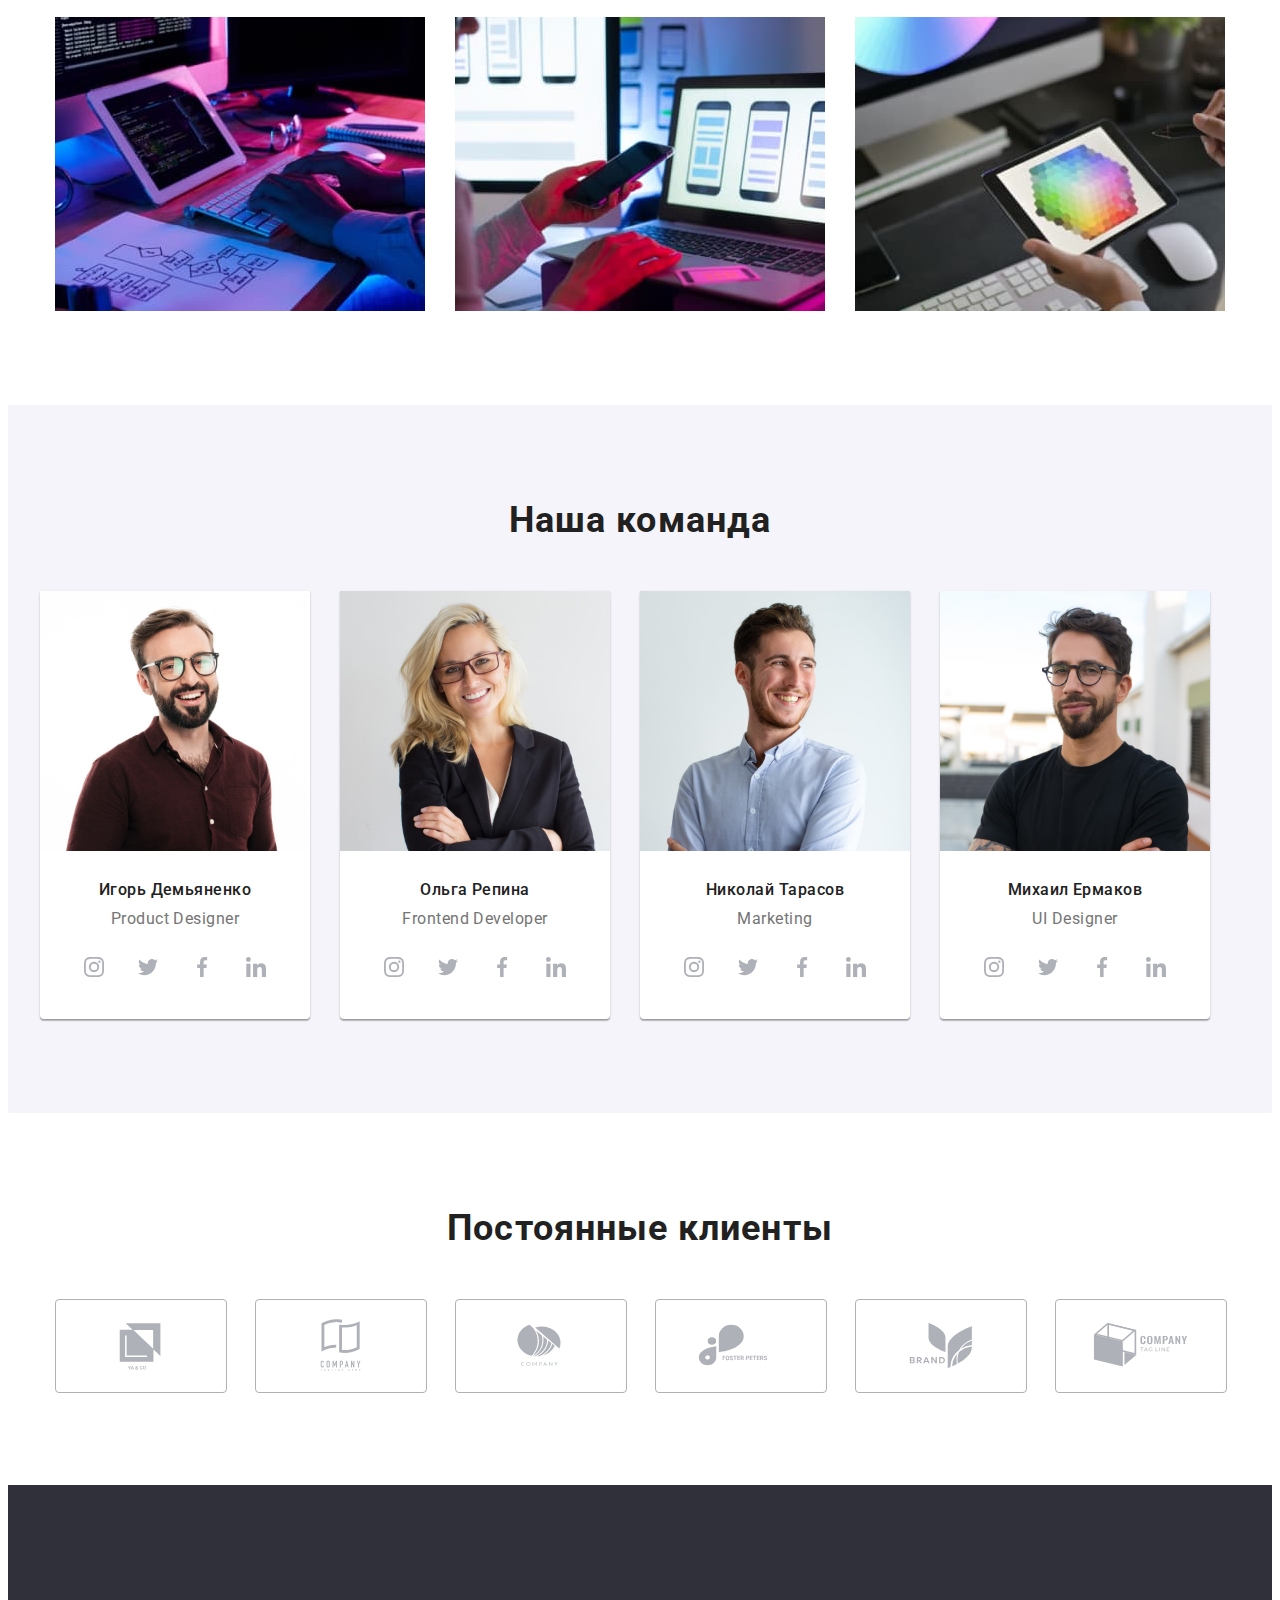
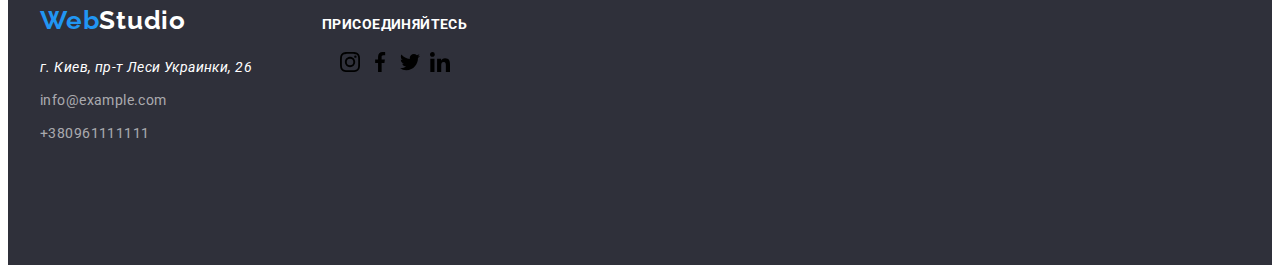
==== commit 4c06d415: "add footer icon margins" ====
--- a/index.html
+++ b/index.html
@@ -345,7 +345,7 @@
 
             <div class="fotter-join">
             <h3 class="join-links-titel">Присоединяйтесь</h3>
-                <ul class="join-links list">
+                <ul class="join-links list join">
                     <li class="join-item">
                         <a href="" class="join-link link">
                             <svg class="join-icon" width="20" height="20">
--- a/css/style.css
+++ b/css/style.css
@@ -234,7 +234,13 @@
   padding-bottom: 60px;
 }
 /* <<<<<<<<JOIN-LINKS>>>>>>> */
-
+.join{
+  display: flex;
+  justify-content: center;
+}
+.join-links .join-item + .join-item{
+  margin-left: 10px;
+}
 .join-links-titel{
   margin-bottom: 20px;
   font-weight: bold;
